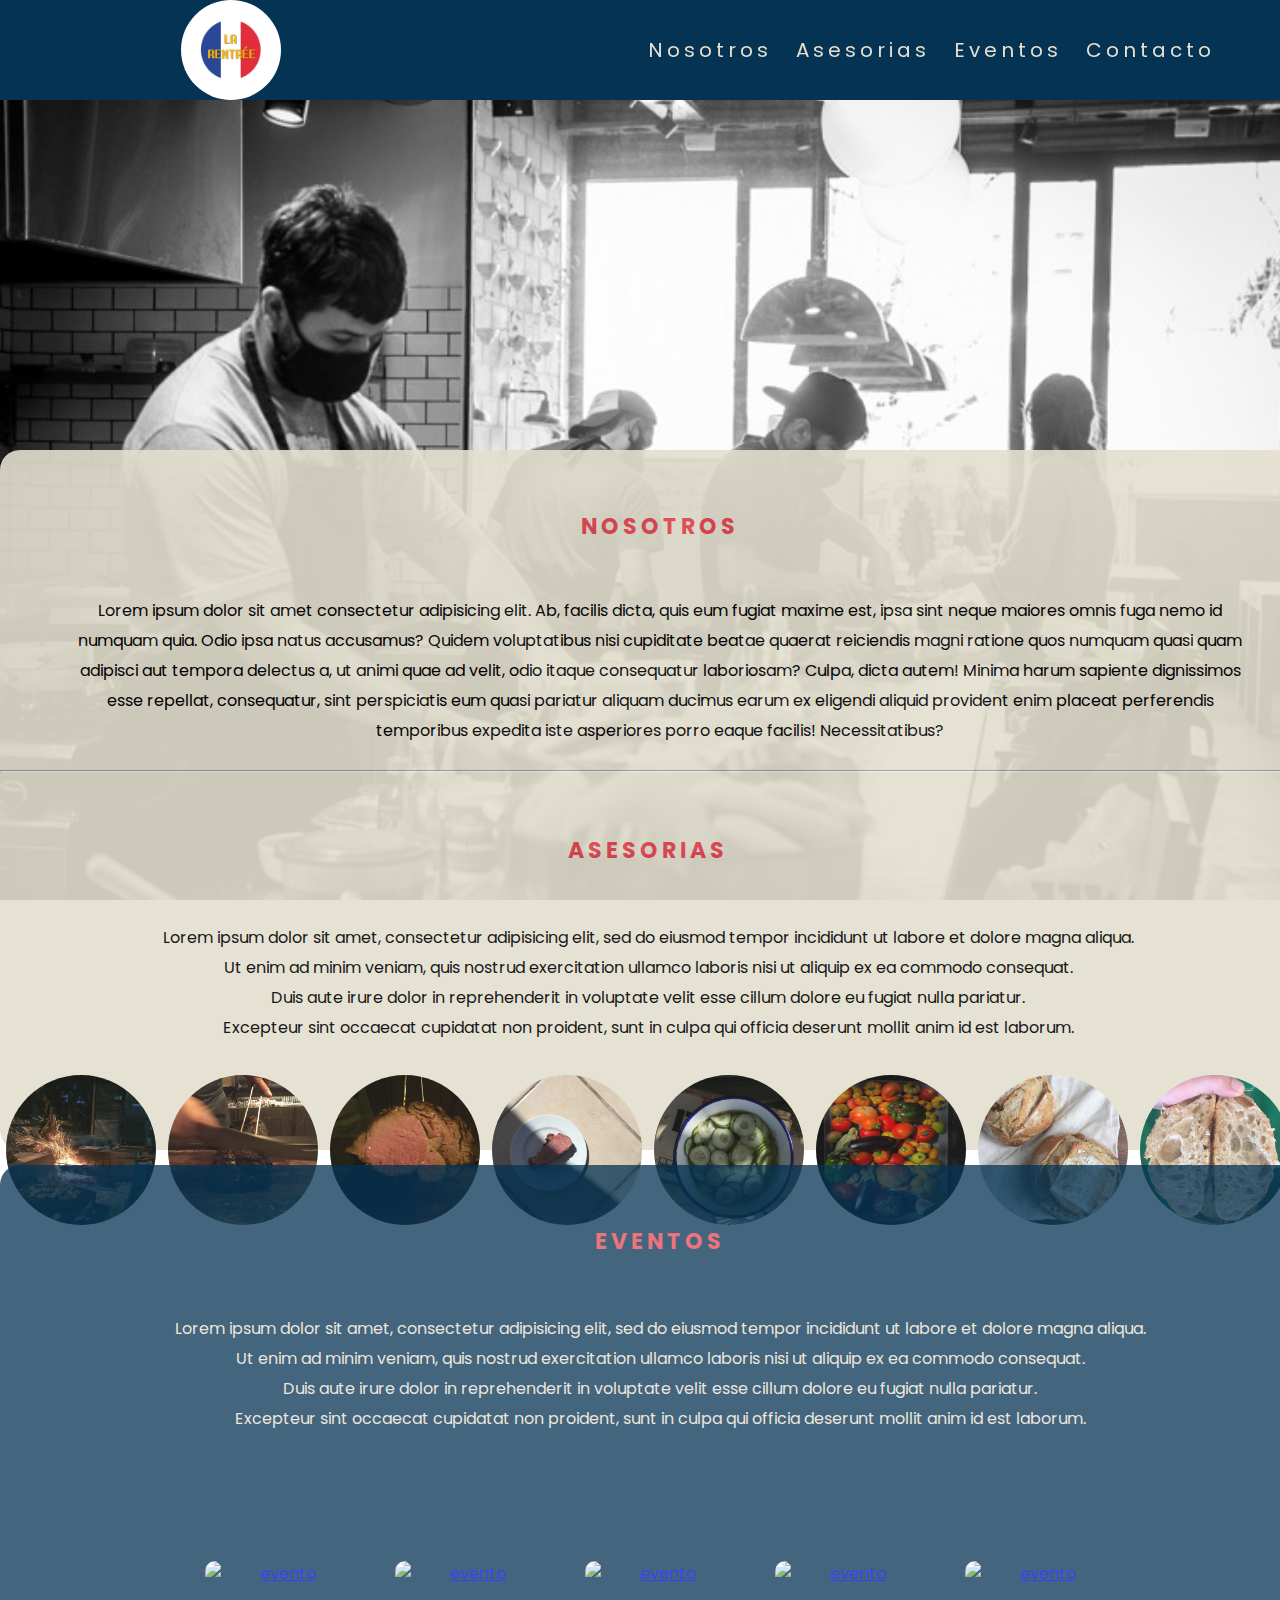
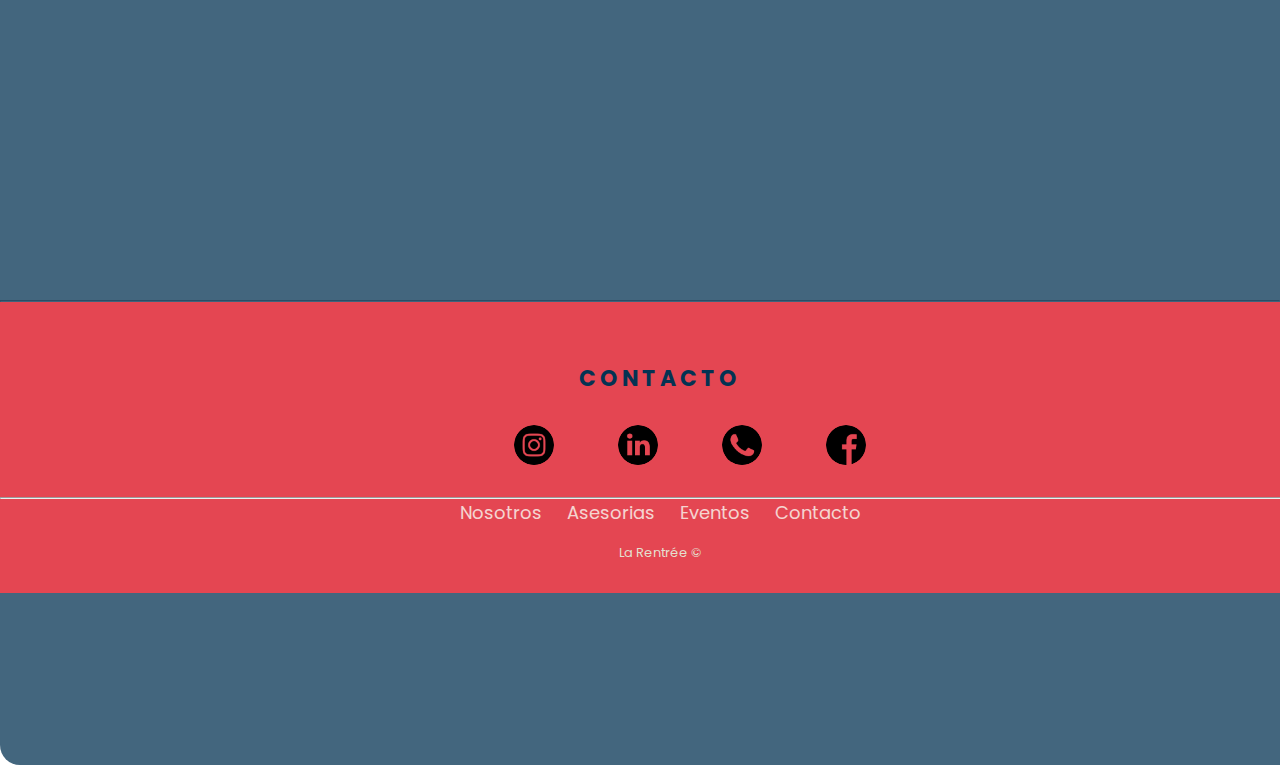
==== index.html @ 855443b5 "links" ====
<!DOCTYPE html>
<html lang="en" dir="ltr">

<head>
    <link rel="preconnect" href="https://fonts.gstatic.com">
    <link href="https://fonts.googleapis.com/css2?family=Fredoka+One&display=swap" rel="stylesheet">
    <link href="https://fonts.googleapis.com/css2?family=Poppins:wght@300&display=swap" rel="stylesheet">
    <meta charset="utf-8">
    <meta http-equiv="X-UA-Compatible" content="IE=edge">
    <!--SEO-->
    <meta name="keywords" content="Gastronomia, cocineros, La rentrée">
    <meta name="description" content="Grupo de cocineros nómades. Nos conocimos en Paris trabajando, volvimos a Argentina y hacemos eventos efīmeros en diferentes partes de la ciudad">
    <link rel="stylesheet" href="style.css" type="text/css">
    <title>LA RENTRÉE INICIO</title>
</head>

<body>
    <div class="boxArea">
        <header>
            <div class="menuNav">
                <div class="logo">
                    <a href="./index.html"><img src="./img/logolr.jpg" alt="logo"></a>

                </div>
                <nav>
                    <a href="./Nosotros.html">Nosotros</a>
                    <a href="./asesorias.html">Asesorias</a>
                    <a href="./Eventos.html">Eventos</a>
                    <a href="./contacto.html">Contacto</a>
                </nav>
            </div>
        </header>
        <main>
            <div class="bannerArea">

            </div>
            <div class="contentArea">
                <div class="menuNav">
                    <h2><a href="file:///Users/Usuario/Documents/CODER/desafio/Nosotros.html ">Nosotros</a></h2>
                    <p>Lorem ipsum dolor sit amet consectetur adipisicing elit. Ab, facilis dicta, quis eum fugiat maxime est, ipsa sint neque maiores omnis fuga nemo id numquam quia. Odio ipsa natus accusamus? Quidem voluptatibus nisi cupiditate beatae
                        quaerat reiciendis magni ratione quos numquam quasi quam adipisci aut tempora delectus a, ut animi quae ad velit, odio itaque consequatur laboriosam? Culpa, dicta autem! Minima harum sapiente dignissimos esse repellat, consequatur,
                        sint perspiciatis eum quasi pariatur aliquam ducimus earum ex eligendi aliquid provident enim placeat perferendis temporibus expedita iste asperiores porro eaque facilis! Necessitatibus?</p>
                </div>
                <hr>
                <div class="asesoriasMenu">
                    <section class="asideContent">
                        <aside class="asideImage">
                            <div class="asideImg">
                                <div>
                                    <h2><a class="tituloAsesorias" href="file:///Users/Usuario/Documents/CODER/desafio/asesorias.html ">Asesorias</a></h2>
                                    <p class="asesoriasUno">Lorem ipsum dolor sit amet, consectetur adipisicing elit, sed do eiusmod tempor incididunt ut labore et dolore magna aliqua. <br> Ut enim ad minim veniam, quis nostrud exercitation ullamco laboris nisi ut aliquip ex
                                        ea commodo consequat.
                                        <br> Duis aute irure dolor in reprehenderit in voluptate velit esse cillum dolore eu fugiat nulla pariatur. <br> Excepteur sint occaecat cupidatat non proident, sunt in culpa qui officia deserunt mollit anim id
                                        est laborum.
                                    </p>
                                </div>
                                <div class="imagenReel">
                                    <img class="imgReel grid1" src="./imgeventos/asesoriados.jpg" alt="fuego">
                                    <img class="imgReel grid2" src="./imgeventos/asesoriacuartro.jpg" alt="corte cuchillo">
                                    <img class="imgReel grid3" src="./imgeventos/asesoriauno.jpg" alt="punto de la carne">
                                    <img class="imgReel grid4" src="./imgeventos/asesoriascinco.jpg" alt="pastron">
                                    <img class="imgReel grid5" src="./imgeventos/asesoriasseis.jpg" alt="pickles de pepino">
                                    <img class="imgReel grid6" src="./imgeventos/asesoriassiete.jpg" alt="tomates de estacion">
                                    <img class="imgReel grid7" src="./imgeventos/asesoriatres.jpg" alt="hogazas de pan">
                                    <img class="imgReel grid8" src="./imgeventos/asesoriasocho.jpg" alt="interior del pan">
                                </div>
                            </div>
                        </aside>
                    </section>
                </div>
            </div>
            <div class="eventosNuestros">
                <h2> <a href="file:///Users/Usuario/Documents/CODER/desafio/Eventos.html ">Eventos</a></h2>
                <p>Lorem ipsum dolor sit amet, consectetur adipisicing elit, sed do eiusmod tempor incididunt ut labore et dolore magna aliqua. <br> Ut enim ad minim veniam, quis nostrud exercitation ullamco laboris nisi ut aliquip ex ea commodo consequat.
                    <br> Duis aute irure dolor in reprehenderit in voluptate velit esse cillum dolore eu fugiat nulla pariatur. <br> Excepteur sint occaecat cupidatat non proident, sunt in culpa qui officia deserunt mollit anim id est laborum.
                </p>
                <div class="imgEventos">
                    <ul class="listEventos">
                        <li>
                            <a href="https://www.instagram.com/la.rentreeok/?hl=es-la"><img class="imagenEvento" src="../desafio/imgeventos/evento1.jpg" alt="evento"></a>
                        </li>
                        <li>
                            <a href="https://www.instagram.com/la.rentreeok/?hl=es-la"><img class="imagenEvento" src="../desafio/imgeventos/evento2.jpg" alt="evento"></a>
                        </li>
                        <li>
                            <a href="https://www.instagram.com/la.rentreeok/?hl=es-la"><img class="imagenEvento" src="../desafio/imgeventos/evento3.jpg" alt="evento"></a>
                        </li>
                        <li>
                            <a href="https://www.instagram.com/la.rentreeok/?hl=es-la"><img class="imagenEvento" src="../desafio/imgeventos/evento4.jpg" alt="evento"></a>
                        </li>
                        <li>
                            <a href="https://www.instagram.com/la.rentreeok/?hl=es-la"><img class="imagenEvento" src="../desafio/imgeventos/evento5.jpg" alt="evento"></a>
                        </li>
                    </ul>
                </div>
            </div>
    </div>
    </main>
    <hr>
    <div class="footer-basic">
        <footer>
            <h2 class="contactoFooter">Contacto</h2>
            <div class="social">
                <a href="https://www.instagram.com/la.rentreeok/?hl=es-la"></a>
                <i class="logoFooter"><img src="./img/instagram.png" alt="instagram"></i>
                <a href="https://www.linkedin.com"></a>
                <i class="logoFooter"><img src="./img/linkedin.png" alt="linkedin"></i>
                <a href="https://api.whatsapp.com/send?phone=330767545140&text=Hola!"></a>
                <i class="logoFooter"><img src="./img/whatsapp.png" alt="whatsapp"></i>
                <a href="https://www.facebook.com"></a>
                <i class="logoFooter"><img src="./img/facebook.png" alt="facebook"></i>
            </div>
            <hr>
            <div>
                <ul>
                    <li><a href="./Nosotros.html">Nosotros</a></li>
                    <li><a href="./asesorias.html">Asesorias</a></li>
                    <li><a href="./Eventos.html">Eventos</a></li>
                    <li><a href="./contacto.html">Contacto</a></li>
                </ul>
                <p class="copyright">La Rentrée ©</p>
            </div>
        </footer>

    </div>

</body>

</html>
---- style.css ----
* {
    margin: 0;
    padding: 0;
    font-family: 'poppins' !important;
}

body {
    text-align: center;
    width: 100%;
}


/* menu nav */

.menuNav {
    width: 1170px;
    margin: 0 auto;
}

header {
    height: 100px;
    background: #043353;
    width: 100%;
    z-index: 12;
    position: fixed;
    display: flex;
    flex-wrap: nowrap;
}

.logo {
    width: 30%;
    float: left;
    line-height: 100px;
}

.logo a {
    text-decoration: none;
    font-size: 30px;
    color: #e4dfcd;
    letter-spacing: 5px;
    margin-top: 30px;
    width: 100px;
    height: 39px;
    text-indent: -9999px;
}

.logo img {
    overflow: hidden;
    border-radius: 50%;
    height: 100px;
    width: 100px;
}

nav {
    float: right;
    line-height: 100px;
}

nav a {
    text-decoration: none;
    letter-spacing: 4px;
    font-size: 20px;
    margin: 0 10px;
    color: #e4dfcf;
}

nav a:hover {
    text-decoration: none;
    background: #e44652;
    padding: 10px;
    border-radius: 50px;
    transition: all 0.3s ease-out 0s;
    cursor: pointer;
}


/*banner*/

.bannerArea {
    width: 100%;
    height: 800px;
    position: fixed;
    top: 100px;
    background-image: url(./imgeventos/bannerbar.JPG);
    background-size: cover;
    background-position: center center;
}

.bannerArea h2 {
    padding-top: 8%;
    font-size: 70px;
    font-family: 'poppins';
    text-transform: uppercase;
    color: #262626;
}

.contentArea {
    width: 1320px;
    position: relative;
    top: 450px;
    background-color: #e4dfcf;
    height: 700px;
    opacity: 0.9;
    border-radius: 20px;
}

.contentArea1 {
    width: 1320px;
    position: relative;
    top: 450px;
    background-color: #e4dfcf;
    height: 850px;
    opacity: 0.9;
    border-radius: 20px;
}

.contentArea p {
    padding: 2% 0;
    font-family: 'poppins' sans-serif;
    line-height: 30px;
    display: flex;
    justify-content: flex-end;
    text-align: center;
}

.contentArea h2 {
    color: #e44652;
    text-align: center;
    font-family: 'poppins' sans-serif;
    font-size: 24px;
    letter-spacing: 4px;
    padding-top: 30px;
    font-size: 40px;
    margin: 0;
    display: flex;
    justify-content: center;
}


/*seccion eventos*/

.eventosNuestros {
    width: 1320px;
    position: relative;
    top: 465px;
    background-color: #043353;
    height: 1200px;
    color: #e4dfcf;
    opacity: .75;
    border-radius: 20px;
}

.eventosNuestros1 {
    width: 1320px;
    position: relative;
    display: flex;
    justify-content: center;
    top: 100px;
    background-color: #043353;
    height: 800px;
    color: #e44652;
    opacity: .75;
}

.eventosNuestros h2 {
    font-family: 'poppins' sans-serif;
    font-size: 24px;
    letter-spacing: 4px;
    padding-top: 30px;
    font-size: 40px;
    margin: 0;
}

.eventosNuestros p {
    padding: 2% 0;
    font-family: 'poppins' sans-serif;
    line-height: 30px;
}

h2 {
    font-family: 'popins' sans-serif;
    color: #e44652;
    font-size: 22px !important;
    text-align: center;
    text-decoration: none;
    text-transform: uppercase;
    display: flex;
    justify-content: center;
}

.asideImage {
    display: flex;
    justify-content: center;
    list-style: none;
    margin: 2px 0 2px 0px;
}

.videoEventos {
    object-fit: fill;
    height: 400px;
    margin-bottom: 100px;
}

figure.videoSet {
    background-color: black;
    display: flex;
    left: 350px;
    padding: 0;
    box-shadow: 0px 0px 10px 5px orangered;
    border-radius: 10px;
}

.video__set {
    display: flex;
    height: 400px;
}

.imgEventos {
    display: flex;
    justify-content: center;
    margin: 80px;
}

.listEventos {
    display: flex;
    flex-flow: row wrap;
    list-style: none;
    justify-content: space-evenly;
}

.imagenEvento {
    display: flex;
    object-fit: fill;
    padding: 20px;
    width: 150px;
    height: 200px;
    border-radius: 30px;
}

.listEventos:hover .imagenEvento {
    cursor: pointer;
    opacity: 1;
    text-decoration: none;
    background: orangered;
    padding: 10px;
    border-radius: 50px;
    transition: all 0.3s ease-out 0s;
    cursor: pointer;
}


/*seccion Asesorias*/

.section-table {
    display: grid;
    grid-template-columns: repeat(3, 1fr);
    grid-template-rows: minmax(10px, auto);
    gap: 5px;
}

.section-table div {
    background: #043353;
    padding: 1em;
    border-radius: 10px;
    opacity: 0.75;
}

.section-table div:hover {
    border: 1px solid red;
}

.section-table .top {
    background: linear-gradient(to bottom, #eb5757, #000000);
    font-family: 'poppins' sans-serif;
    font-weight: 500;
    font-size: 12pt;
    text-align: center;
    color: #e4dfcf;
}

.menu-tabla {
    text-align: center;
    color: #faf8f0;
    font-size: 10pt;
}

.contenido-tabla:hover {
    background: linear-gradient(to bottom, #eb5757, #000000);
}

.section-table .tipo {
    font-size: 15pt;
    color: #e4dfcf;
    text-align: center;
}

.section-table .lista-tabla {
    font-size: 10pt;
    color: #e4dfcf;
    text-align: center;
    list-style: none;
}

.section-table .lista-tabla:hover {
    background: linear-gradient(to bottom, #eb5757, #000000);
    border-radius: 10px;
}

.contenedor-tabla {
    width: 100%;
    height: fit-content;
    margin-left: 180px;
    padding: 10px;
}

.asesoriasMenu h2 {
    color: #e44652 !important;
    font-family: 'poppins' sans-serif;
    letter-spacing: 4px;
    padding-top: 30px;
    font-size: 40px;
    margin: 0;
    display: flex;
    justify-content: center;
}

.asesoriasSection {
    position: fixed;
}

.asesoriasUno {
    display: flex;
    justify-content: center !important;
    text-align: center;
}

p {
    text-align: center;
}

img {
    width: 150px;
    height: 150px;
    position: center;
}

section {
    text-align: center;
    width: 617px;
    height: 250px;
    margin: 0;
    background-repeat: no-repeat;
    background-size: cover;
    display: flex;
}

.imagenReel {
    display: flex;
    margin: 0px;
    flex-wrap: nowrap;
    justify-content: flex-start;
}

.imgReel {
    border-radius: 50%;
    overflow: hidden;
    margin: 6px;
}


/*footer*/

.footer-basic {
    padding: 30px 0;
    width: 1320px;
    background-color: #e44652;
    color: #faf8f0;
    position: relative;
    bottom: 0;
    margin-bottom: 0px;
}

.footer-basic ul {
    padding: 0;
    list-style: none;
    text-align: center;
    font-size: 18px;
    line-height: 1.6;
    margin-bottom: 0;
}

.footer-basic li {
    padding: 0 10px;
    display: inline-block;
}

.footer-basic ul a {
    color: inherit;
    text-decoration: none;
    opacity: 0.8;
}

.footer-basic a:hover {
    opacity: 1;
}

.footer-basic .social {
    text-align: center;
    padding-bottom: 25px;
}

.footer-basic .social>a {
    font-size: 24px;
    width: 40px;
    height: 40px;
    line-height: 40px;
    display: inline-block;
    text-align: center;
    margin: 0 8px;
    color: inherit;
    opacity: 0.75;
    overflow: hidden;
}

.footer-basic .footer-basic .social>a:hover {
    opacity: 0.9;
}

.footer-basic .copyright {
    margin-top: 15px;
    text-align: center;
    font-size: 13px;
    color: #e4dfcf;
    margin-bottom: 0;
}

.ns {
    text-align: center;
    margin: 1rem;
    padding: 0;
}


/*agregados*/

.menuBar {
    width: 100%;
    height: 160px;
    background-color: #faf8f0;
    display: inline-block;
}

.logoFooter img {
    width: 40px;
    height: 40px;
    overflow: hidden;
    border-radius: 50%;
}

.logoFooter:hover {
    text-decoration: none;
    padding: 10px;
    border-radius: 50%;
    transition: all 0.3s ease-out 0s;
    cursor: pointer;
}

.contactoFooter {
    color: #043353;
    margin: 20px 20px;
    padding: 10px;
    text-transform: uppercase;
    letter-spacing: 4px;
}

h2 a {
    margin: 20px 20px;
    padding: 10px;
    text-transform: uppercase;
    letter-spacing: 4px;
    text-decoration: none;
    color: #e44652;
}

.contentAreaNos {
    height: 100px;
    width: 100%;
}

img.cocineros {
    width: 520px;
    height: 400px;
    margin: 7px;
    border-radius: 10px;
    background: black;
}

figure {
    display: inline-block;
    position: relative;
    overflow: hidden;
}

figcaption {
    color: #043353;
    transition: all 0.3s ease 0s;
    font-weight: bold;
    background: rgba(250, 248, 240, 0.5);
    position: absolute;
    left: 0px;
    bottom: -400px;
    width: 100%;
    padding: 5%;
    border-radius: 20px;
}

figure:hover figcaption {
    bottom: 0px;
}


/**contacto**/

.contactoTitle {
    font-family: 'popins' sans-serif;
    color: #faf8f0;
    font-size: 22px;
    text-align: center;
    text-decoration: none;
    text-transform: uppercase;
    display: flex;
    justify-content: center;
    padding: 30px;
}

.inputName {
    margin: 5px;
    border: solid 1px orangered;
    box-shadow: 0px 0px 5px 0px orangered;
    color: #edf0f1;
    opacity: 0.75;
}

.desplegable {
    margin: 10px;
    box-shadow: 0px 0px 5px 0px orangered;
    width: 80px;
    border-radius: 5px;
}

h4 {
    font-family: 'popins' sans-serif;
    color: #faf8f0;
    font-size: 15px;
    text-align: center;
    text-decoration: none;
    text-transform: uppercase;
    display: flex;
    justify-content: center;
    padding: 10px;
}

legend {
    font-family: 'poppins' sans-serif;
    font-size: 16px;
    text-transform: uppercase;
    font-weight: bold;
    color: #e4dfcf;
}

.botonE {
    background: linear-gradient(to right, #e44652, #043353);
    font-family: 'poppins', sans-serif;
    font-weight: 500;
    font-size: 16px;
    color: #faf8f0;
    text-decoration: none;
    width: 80px;
    border-radius: 10px;
}

.radioBoton {
    font-family: 'poppins';
}

.label {
    padding-bottom: 5px;
    font-family: 'poppins' sans-serif;
    letter-spacing: 1px;
    text-transform: uppercase;
    color: #e4dfcf;
    margin-bottom: 20px;
}

.areaTexto {
    border-radius: 5px;
    opacity: 0.6;
    box-shadow: 0px 0px 10px 0px orangered;
    padding: 5px;
    margin: 20px;
}

.action {
    position: fixed;
    bottom: 50px;
    left: 50px;
    width: 50px;
    background: #fff;
    border-radius: 50%;
    box-shadow: 0px 10px 10px 0px rgba(0, 0, 0, 0.1);
}

.action span {
    position: relative;
    width: 100%;
    height: 100%;
    display: flex;
    justify-content: center;
    align-items: center;
    color: #e44652;
    font-size: 2em;
    transition: .3s ease-in-out;
    cursor: pointer;
}

.action.active span {
    transform: rotate(135deg);
}

.iconosFloat {
    width: 40px;
    height: 40px;
}

.action ul {
    position: absolute;
    bottom: 55px;
    background: #fff;
    min-width: 250px;
    padding: 20px;
    border-radius: 20px;
    opacity: 0;
    visibility: hidden;
    transition: 0.3s;
}

.action.active ul {
    bottom: 70px;
    opacity: 1;
    visibility: visible;
    transition: 0.3s;
}

.action.active ul li {
    list-style: none;
    display: flex;
    justify-content: flex-start;
    align-items: center;
    padding: 10px 0;
    transition: 0.3s;
}

.action ul li:hover {
    font-weight: bold;
    color: #043353;
}

.action ul li:not(:last-child) {
    border-bottom: 1px solid rgba(4, 51, 83, 0.1);
}

.action ul li img {
    margin-right: 10px;
    opacity: .8;
    transform: scale(0.8);
}

.action ul li:hover {
    opacity: 0.8;
}

.php {
    display: flex;
    justify-content: center;
}


/*medias querys*/

@media (max-width: 480px) {
    .imagenReel {
        display: flex;
        margin: 0px;
        flex-wrap: wrap;
        justify-content: flex-start;
    }
    .imgReel {
        border-radius: 50%;
        overflow: hidden;
        margin: 6px;
    }
    .grid1 {
        display: none;
    }
    .eventosNuestros1 {
        width: 480px;
        position: relative;
        display: flex;
        justify-content: center;
        top: 150px;
        background-color: #043353;
        height: 100vh;
        color: #e44652;
        opacity: .75;
    }
    .eventosNuestros h2 {
        font-family: 'poppins' sans-serif;
        font-size: 30px;
        letter-spacing: 4px;
        padding-top: 30px;
        font-size: 40px;
        margin: 0;
    }
    .eventosNuestros p {
        padding: 2% 0;
        font-family: 'poppins' sans-serif;
        line-height: 30px;
    }
    img.cocineros {
        width: 200px;
        height: 100px;
        margin: 7px;
        border-radius: 10px;
        background: black;
    }
    figure {
        display: inline-block;
        position: relative;
        overflow: hidden;
    }
    figcaption {
        color: #043353;
        transition: all 0.3s ease 0s;
        font-weight: bold;
        background: rgba(250, 248, 240, 0.5);
        position: absolute;
        left: 0px;
        bottom: -400px;
        width: 100%;
        padding: 5%;
        border-radius: 20px;
    }
    figure:hover figcaption {
        bottom: 0px;
    }
}

@media (max-width: 768px) {}

@media (max-width: 1024px) {}
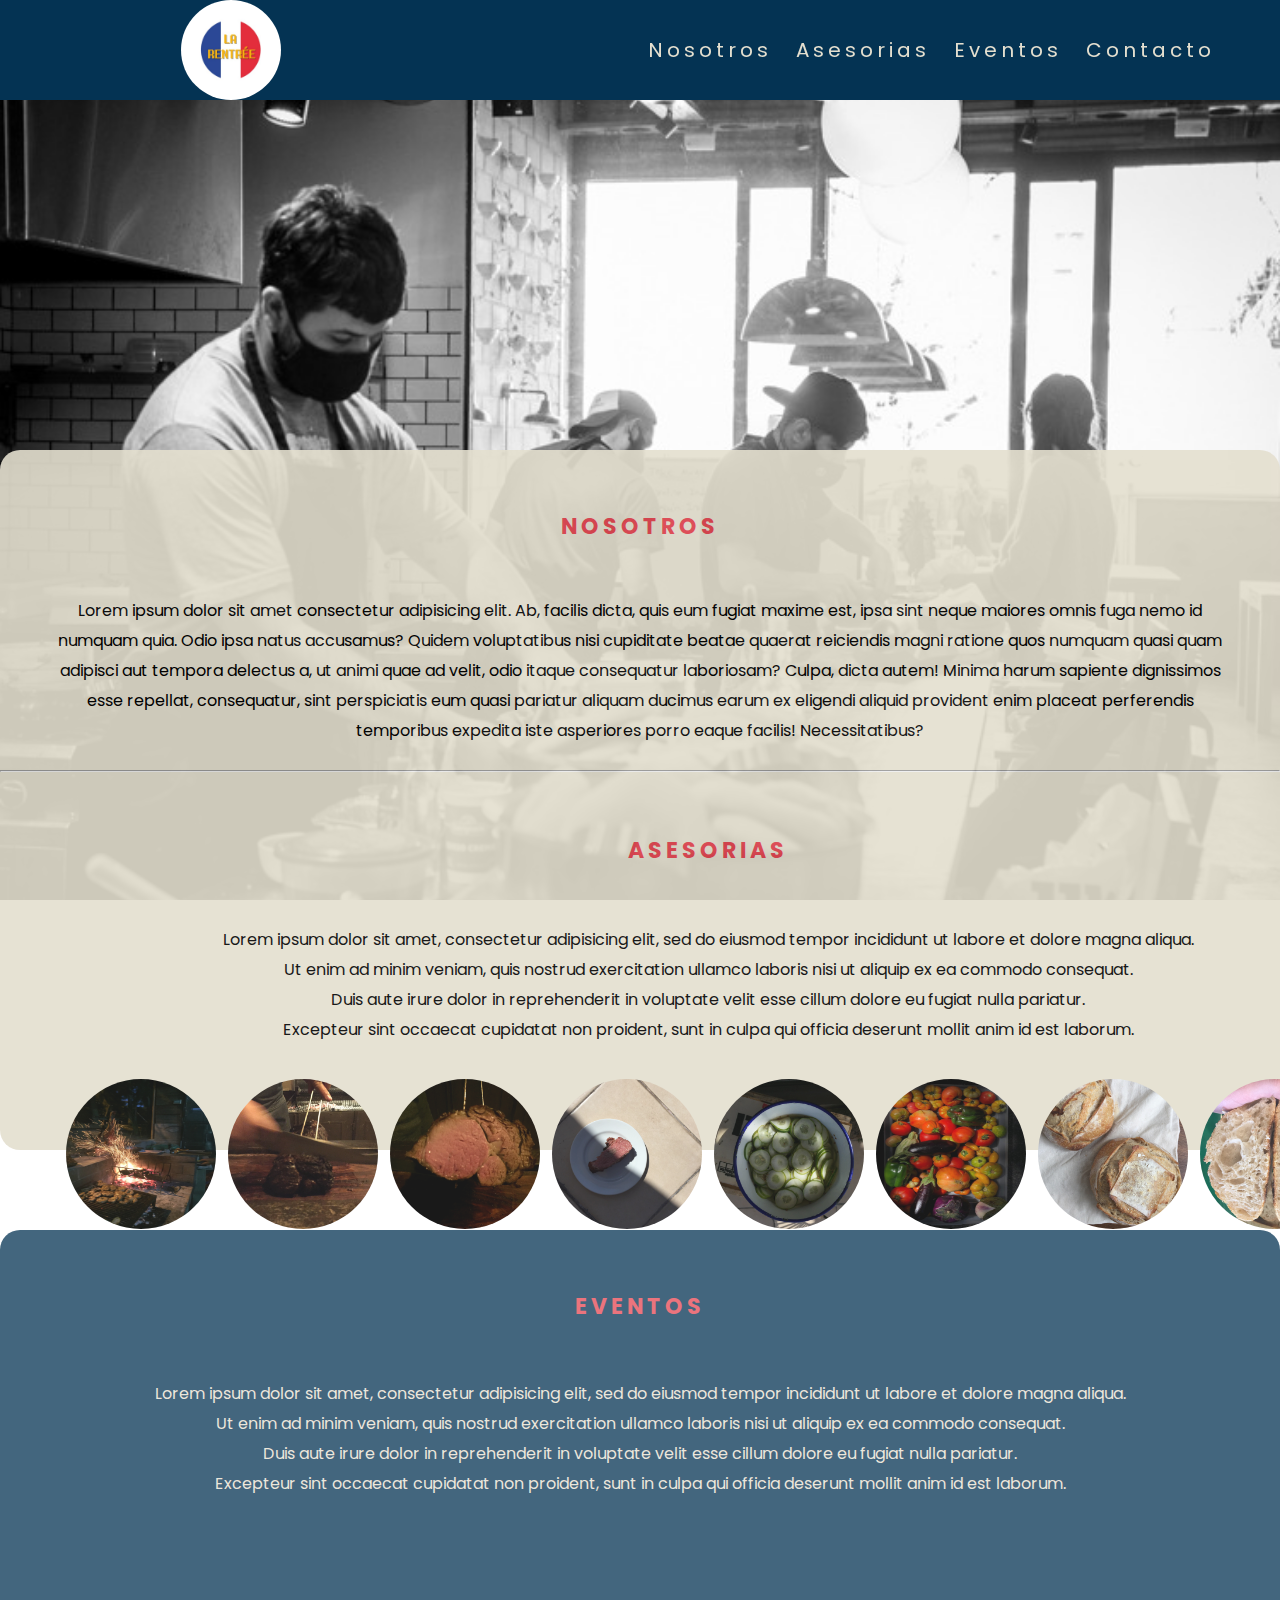
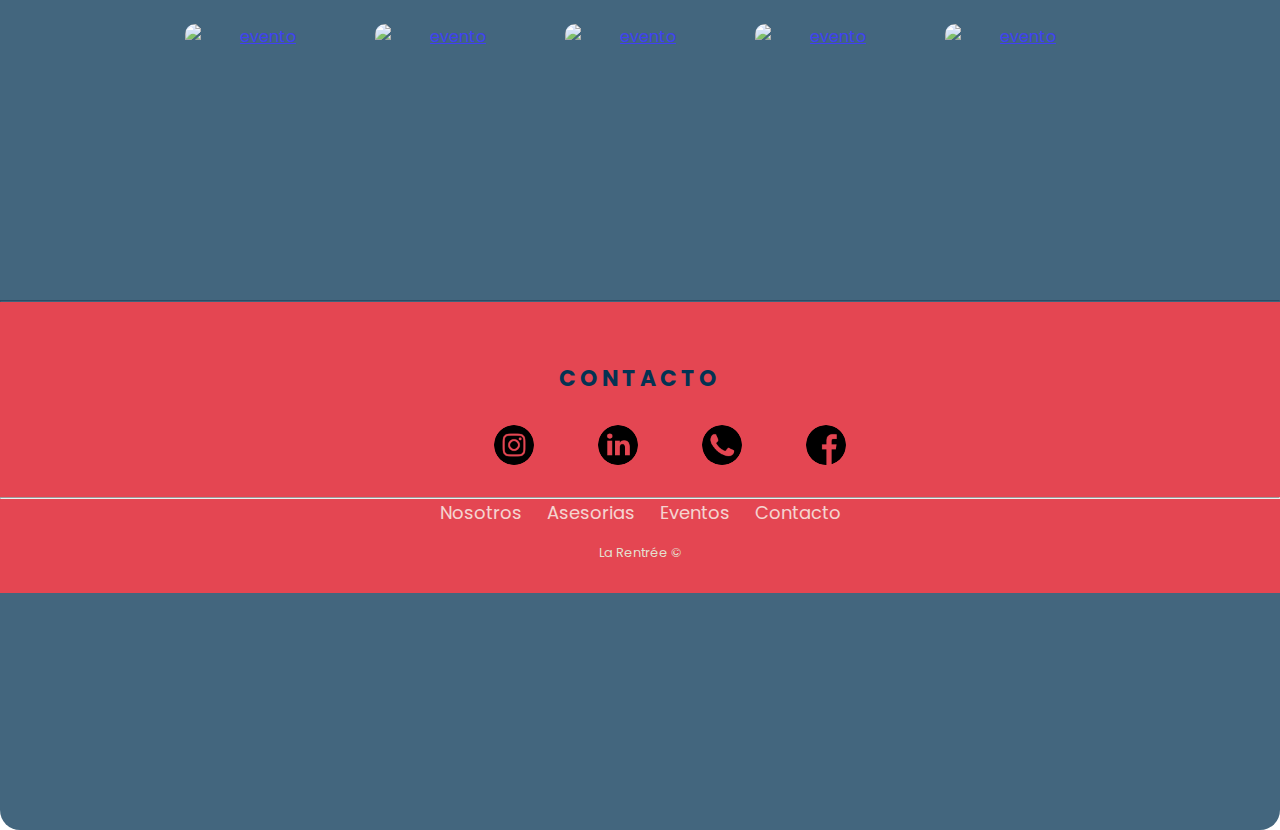
==== commit 9ea98bfd: "reescribir" ====
--- a/index.html
+++ b/index.html
@@ -2,11 +2,10 @@
 <html lang="en" dir="ltr">
 
 <head>
-    <link rel="preconnect" href="https://fonts.gstatic.com">
-    <link href="https://fonts.googleapis.com/css2?family=Fredoka+One&display=swap" rel="stylesheet">
     <link href="https://fonts.googleapis.com/css2?family=Poppins:wght@300&display=swap" rel="stylesheet">
     <meta charset="utf-8">
     <meta http-equiv="X-UA-Compatible" content="IE=edge">
+    <meta name="viewport" content="width=device-width, initial-scale=1.0">
     <!--SEO-->
     <meta name="keywords" content="Gastronomia, cocineros, La rentrée">
     <meta name="description" content="Grupo de cocineros nómades. Nos conocimos en Paris trabajando, volvimos a Argentina y hacemos eventos efīmeros en diferentes partes de la ciudad">
--- a/style.css
+++ b/style.css
@@ -95,7 +95,7 @@
 }
 
 .contentArea {
-    width: 1320px;
+    width: 100%;
     position: relative;
     top: 450px;
     background-color: #e4dfcf;
@@ -105,11 +105,11 @@
 }
 
 .contentArea1 {
-    width: 1320px;
+    width: 100%;
     position: relative;
     top: 450px;
     background-color: #e4dfcf;
-    height: 850px;
+    height: 1000px;
     opacity: 0.9;
     border-radius: 20px;
 }
@@ -140,9 +140,9 @@
 /*seccion eventos*/
 
 .eventosNuestros {
-    width: 1320px;
+    width: 100%;
     position: relative;
-    top: 465px;
+    top: 530px;
     background-color: #043353;
     height: 1200px;
     color: #e4dfcf;
@@ -151,7 +151,7 @@
 }
 
 .eventosNuestros1 {
-    width: 1320px;
+    width: 100%;
     position: relative;
     display: flex;
     justify-content: center;
@@ -198,13 +198,13 @@
 .videoEventos {
     object-fit: fill;
     height: 400px;
-    margin-bottom: 100px;
+    margin: 100px;
 }
 
 figure.videoSet {
     background-color: black;
     display: flex;
-    left: 350px;
+    left: 450px;
     padding: 0;
     box-shadow: 0px 0px 10px 5px orangered;
     border-radius: 10px;
@@ -307,10 +307,12 @@
 }
 
 .contenedor-tabla {
+    position: relative;
+    top: -10px;
     width: 100%;
     height: fit-content;
     margin-left: 180px;
-    padding: 10px;
+    padding: 0px;
 }
 
 .asesoriasMenu h2 {
@@ -356,7 +358,7 @@
 
 .imagenReel {
     display: flex;
-    margin: 0px;
+    margin: 0px 60px;
     flex-wrap: nowrap;
     justify-content: flex-start;
 }
@@ -372,7 +374,7 @@
 
 .footer-basic {
     padding: 30px 0;
-    width: 1320px;
+    width: 100%;
     background-color: #e44652;
     color: #faf8f0;
     position: relative;
@@ -455,6 +457,7 @@
     height: 40px;
     overflow: hidden;
     border-radius: 50%;
+    list-style: none;
 }
 
 .logoFooter:hover {
@@ -608,6 +611,7 @@
     background: #fff;
     border-radius: 50%;
     box-shadow: 0px 10px 10px 0px rgba(0, 0, 0, 0.1);
+    z-index: 999999;
 }
 
 .action span {
@@ -702,57 +706,6 @@
     .grid1 {
         display: none;
     }
-    .eventosNuestros1 {
-        width: 480px;
-        position: relative;
-        display: flex;
-        justify-content: center;
-        top: 150px;
-        background-color: #043353;
-        height: 100vh;
-        color: #e44652;
-        opacity: .75;
-    }
-    .eventosNuestros h2 {
-        font-family: 'poppins' sans-serif;
-        font-size: 30px;
-        letter-spacing: 4px;
-        padding-top: 30px;
-        font-size: 40px;
-        margin: 0;
-    }
-    .eventosNuestros p {
-        padding: 2% 0;
-        font-family: 'poppins' sans-serif;
-        line-height: 30px;
-    }
-    img.cocineros {
-        width: 200px;
-        height: 100px;
-        margin: 7px;
-        border-radius: 10px;
-        background: black;
-    }
-    figure {
-        display: inline-block;
-        position: relative;
-        overflow: hidden;
-    }
-    figcaption {
-        color: #043353;
-        transition: all 0.3s ease 0s;
-        font-weight: bold;
-        background: rgba(250, 248, 240, 0.5);
-        position: absolute;
-        left: 0px;
-        bottom: -400px;
-        width: 100%;
-        padding: 5%;
-        border-radius: 20px;
-    }
-    figure:hover figcaption {
-        bottom: 0px;
-    }
 }
 
 @media (max-width: 768px) {}
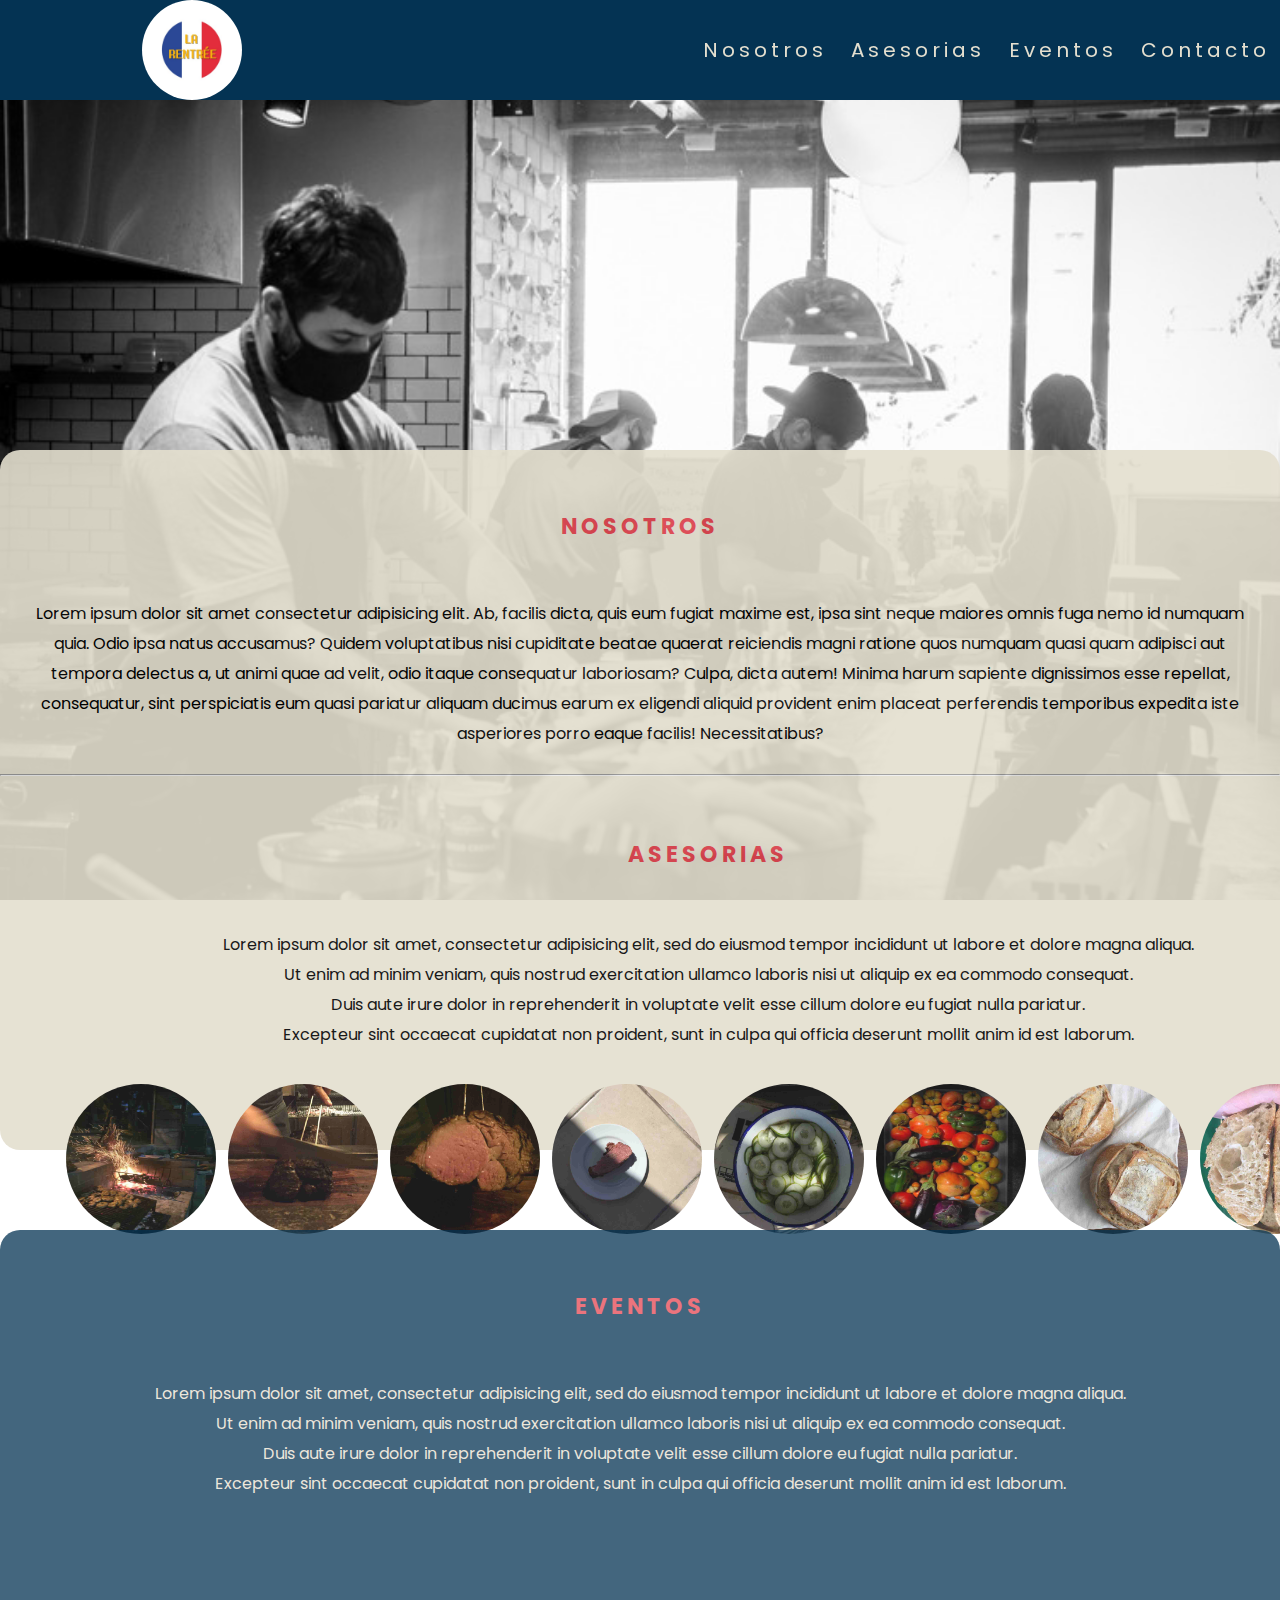
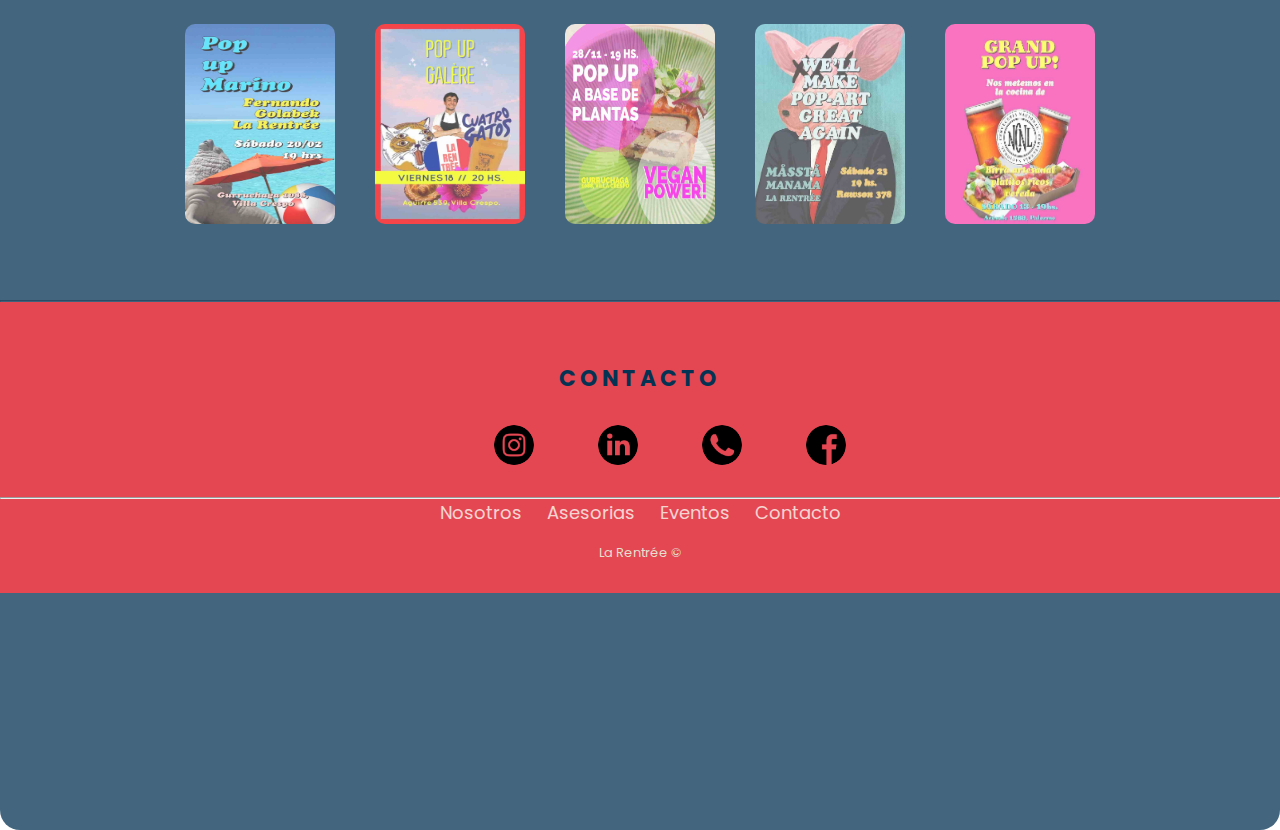
==== commit 352a04c9: "mas" ====
--- a/index.html
+++ b/index.html
@@ -54,14 +54,14 @@
                                     </p>
                                 </div>
                                 <div class="imagenReel">
-                                    <img class="imgReel grid1" src="./imgeventos/asesoriados.jpg" alt="fuego">
-                                    <img class="imgReel grid2" src="./imgeventos/asesoriacuartro.jpg" alt="corte cuchillo">
-                                    <img class="imgReel grid3" src="./imgeventos/asesoriauno.jpg" alt="punto de la carne">
-                                    <img class="imgReel grid4" src="./imgeventos/asesoriascinco.jpg" alt="pastron">
-                                    <img class="imgReel grid5" src="./imgeventos/asesoriasseis.jpg" alt="pickles de pepino">
-                                    <img class="imgReel grid6" src="./imgeventos/asesoriassiete.jpg" alt="tomates de estacion">
-                                    <img class="imgReel grid7" src="./imgeventos/asesoriatres.jpg" alt="hogazas de pan">
-                                    <img class="imgReel grid8" src="./imgeventos/asesoriasocho.jpg" alt="interior del pan">
+                                    <img class="imgReel grid1" src="./imgeventos/asesoriasdos1.jpg" alt="fuego">
+                                    <img class="imgReel grid2" src="./imgeventos/asesoriascuatro1.jpg" alt="corte cuchillo">
+                                    <img class="imgReel grid3" src="./imgeventos/asesoriasuno1.jpg" alt="punto de la carne">
+                                    <img class="imgReel grid4" src="./imgeventos/asesoriascinco1.jpg" alt="pastron">
+                                    <img class="imgReel grid5" src="./imgeventos/asesoriasseis1.jpg" alt="pickles de pepino">
+                                    <img class="imgReel grid6" src="./imgeventos/asesoriassiete1.jpg" alt="tomates de estacion">
+                                    <img class="imgReel grid7" src="./imgeventos/asesoriastres1.jpg" alt="hogazas de pan">
+                                    <img class="imgReel grid8" src="./imgeventos/asesoriasocho1.jpg" alt="interior del pan">
                                 </div>
                             </div>
                         </aside>
@@ -76,19 +76,19 @@
                 <div class="imgEventos">
                     <ul class="listEventos">
                         <li>
-                            <a href="https://www.instagram.com/la.rentreeok/?hl=es-la"><img class="imagenEvento" src="../desafio/imgeventos/evento1.jpg" alt="evento"></a>
+                            <a href="https://www.instagram.com/la.rentreeok/?hl=es-la"><img class="imagenEvento" src="./imgeventos/evento11.jpg" alt="evento"></a>
                         </li>
                         <li>
-                            <a href="https://www.instagram.com/la.rentreeok/?hl=es-la"><img class="imagenEvento" src="../desafio/imgeventos/evento2.jpg" alt="evento"></a>
+                            <a href="https://www.instagram.com/la.rentreeok/?hl=es-la"><img class="imagenEvento" src="./imgeventos/evento21.jpg" alt="evento"></a>
                         </li>
                         <li>
-                            <a href="https://www.instagram.com/la.rentreeok/?hl=es-la"><img class="imagenEvento" src="../desafio/imgeventos/evento3.jpg" alt="evento"></a>
+                            <a href="https://www.instagram.com/la.rentreeok/?hl=es-la"><img class="imagenEvento" src="./imgeventos/evento31.jpg" alt="evento"></a>
                         </li>
                         <li>
-                            <a href="https://www.instagram.com/la.rentreeok/?hl=es-la"><img class="imagenEvento" src="../desafio/imgeventos/evento4.jpg" alt="evento"></a>
+                            <a href="https://www.instagram.com/la.rentreeok/?hl=es-la"><img class="imagenEvento" src="./imgeventos/evento41.jpg" alt="evento"></a>
                         </li>
                         <li>
-                            <a href="https://www.instagram.com/la.rentreeok/?hl=es-la"><img class="imagenEvento" src="../desafio/imgeventos/evento5.jpg" alt="evento"></a>
+                            <a href="https://www.instagram.com/la.rentreeok/?hl=es-la"><img class="imagenEvento" src="./imgeventos/evento51.jpg" alt="evento"></a>
                         </li>
                     </ul>
                 </div>
--- a/style.css
+++ b/style.css
@@ -1,713 +1,718 @@
-* {
-    margin: 0;
-    padding: 0;
-    font-family: 'poppins' !important;
-}
-
-body {
-    text-align: center;
-    width: 100%;
-}
-
-
-/* menu nav */
-
-.menuNav {
-    width: 1170px;
-    margin: 0 auto;
-}
-
-header {
-    height: 100px;
-    background: #043353;
-    width: 100%;
-    z-index: 12;
-    position: fixed;
-    display: flex;
-    flex-wrap: nowrap;
-}
-
-.logo {
-    width: 30%;
-    float: left;
-    line-height: 100px;
-}
-
-.logo a {
-    text-decoration: none;
-    font-size: 30px;
-    color: #e4dfcd;
-    letter-spacing: 5px;
-    margin-top: 30px;
-    width: 100px;
-    height: 39px;
-    text-indent: -9999px;
-}
-
-.logo img {
-    overflow: hidden;
-    border-radius: 50%;
-    height: 100px;
-    width: 100px;
-}
-
-nav {
-    float: right;
-    line-height: 100px;
-}
-
-nav a {
-    text-decoration: none;
-    letter-spacing: 4px;
-    font-size: 20px;
-    margin: 0 10px;
-    color: #e4dfcf;
-}
-
-nav a:hover {
-    text-decoration: none;
-    background: #e44652;
-    padding: 10px;
-    border-radius: 50px;
-    transition: all 0.3s ease-out 0s;
-    cursor: pointer;
-}
-
-
-/*banner*/
-
-.bannerArea {
-    width: 100%;
-    height: 800px;
-    position: fixed;
-    top: 100px;
-    background-image: url(./imgeventos/bannerbar.JPG);
-    background-size: cover;
-    background-position: center center;
-}
-
-.bannerArea h2 {
-    padding-top: 8%;
-    font-size: 70px;
-    font-family: 'poppins';
-    text-transform: uppercase;
-    color: #262626;
-}
-
-.contentArea {
-    width: 100%;
-    position: relative;
-    top: 450px;
-    background-color: #e4dfcf;
-    height: 700px;
-    opacity: 0.9;
-    border-radius: 20px;
-}
-
-.contentArea1 {
-    width: 100%;
-    position: relative;
-    top: 450px;
-    background-color: #e4dfcf;
-    height: 1000px;
-    opacity: 0.9;
-    border-radius: 20px;
-}
-
-.contentArea p {
-    padding: 2% 0;
-    font-family: 'poppins' sans-serif;
-    line-height: 30px;
-    display: flex;
-    justify-content: flex-end;
-    text-align: center;
-}
-
-.contentArea h2 {
-    color: #e44652;
-    text-align: center;
-    font-family: 'poppins' sans-serif;
-    font-size: 24px;
-    letter-spacing: 4px;
-    padding-top: 30px;
-    font-size: 40px;
-    margin: 0;
-    display: flex;
-    justify-content: center;
-}
-
-
-/*seccion eventos*/
-
-.eventosNuestros {
-    width: 100%;
-    position: relative;
-    top: 530px;
-    background-color: #043353;
-    height: 1200px;
-    color: #e4dfcf;
-    opacity: .75;
-    border-radius: 20px;
-}
-
-.eventosNuestros1 {
-    width: 100%;
-    position: relative;
-    display: flex;
-    justify-content: center;
-    top: 100px;
-    background-color: #043353;
-    height: 800px;
-    color: #e44652;
-    opacity: .75;
-}
-
-.eventosNuestros h2 {
-    font-family: 'poppins' sans-serif;
-    font-size: 24px;
-    letter-spacing: 4px;
-    padding-top: 30px;
-    font-size: 40px;
-    margin: 0;
-}
-
-.eventosNuestros p {
-    padding: 2% 0;
-    font-family: 'poppins' sans-serif;
-    line-height: 30px;
-}
-
-h2 {
-    font-family: 'popins' sans-serif;
-    color: #e44652;
-    font-size: 22px !important;
-    text-align: center;
-    text-decoration: none;
-    text-transform: uppercase;
-    display: flex;
-    justify-content: center;
-}
-
-.asideImage {
-    display: flex;
-    justify-content: center;
-    list-style: none;
-    margin: 2px 0 2px 0px;
-}
-
-.videoEventos {
-    object-fit: fill;
-    height: 400px;
-    margin: 100px;
-}
-
-figure.videoSet {
-    background-color: black;
-    display: flex;
-    left: 450px;
-    padding: 0;
-    box-shadow: 0px 0px 10px 5px orangered;
-    border-radius: 10px;
-}
-
-.video__set {
-    display: flex;
-    height: 400px;
-}
-
-.imgEventos {
-    display: flex;
-    justify-content: center;
-    margin: 80px;
-}
-
-.listEventos {
-    display: flex;
-    flex-flow: row wrap;
-    list-style: none;
-    justify-content: space-evenly;
-}
-
-.imagenEvento {
-    display: flex;
-    object-fit: fill;
-    padding: 20px;
-    width: 150px;
-    height: 200px;
-    border-radius: 30px;
-}
-
-.listEventos:hover .imagenEvento {
-    cursor: pointer;
-    opacity: 1;
-    text-decoration: none;
-    background: orangered;
-    padding: 10px;
-    border-radius: 50px;
-    transition: all 0.3s ease-out 0s;
-    cursor: pointer;
-}
-
-
-/*seccion Asesorias*/
-
-.section-table {
-    display: grid;
-    grid-template-columns: repeat(3, 1fr);
-    grid-template-rows: minmax(10px, auto);
-    gap: 5px;
-}
-
-.section-table div {
-    background: #043353;
-    padding: 1em;
-    border-radius: 10px;
-    opacity: 0.75;
-}
-
-.section-table div:hover {
-    border: 1px solid red;
-}
-
-.section-table .top {
-    background: linear-gradient(to bottom, #eb5757, #000000);
-    font-family: 'poppins' sans-serif;
-    font-weight: 500;
-    font-size: 12pt;
-    text-align: center;
-    color: #e4dfcf;
-}
-
-.menu-tabla {
-    text-align: center;
-    color: #faf8f0;
-    font-size: 10pt;
-}
-
-.contenido-tabla:hover {
-    background: linear-gradient(to bottom, #eb5757, #000000);
-}
-
-.section-table .tipo {
-    font-size: 15pt;
-    color: #e4dfcf;
-    text-align: center;
-}
-
-.section-table .lista-tabla {
-    font-size: 10pt;
-    color: #e4dfcf;
-    text-align: center;
-    list-style: none;
-}
-
-.section-table .lista-tabla:hover {
-    background: linear-gradient(to bottom, #eb5757, #000000);
-    border-radius: 10px;
-}
-
-.contenedor-tabla {
-    position: relative;
-    top: -10px;
-    width: 100%;
-    height: fit-content;
-    margin-left: 180px;
-    padding: 0px;
-}
-
-.asesoriasMenu h2 {
-    color: #e44652 !important;
-    font-family: 'poppins' sans-serif;
-    letter-spacing: 4px;
-    padding-top: 30px;
-    font-size: 40px;
-    margin: 0;
-    display: flex;
-    justify-content: center;
-}
-
-.asesoriasSection {
-    position: fixed;
-}
-
-.asesoriasUno {
-    display: flex;
-    justify-content: center !important;
-    text-align: center;
-}
-
-p {
-    text-align: center;
-}
-
-img {
-    width: 150px;
-    height: 150px;
-    position: center;
-}
-
-section {
-    text-align: center;
-    width: 617px;
-    height: 250px;
-    margin: 0;
-    background-repeat: no-repeat;
-    background-size: cover;
-    display: flex;
-}
-
-.imagenReel {
-    display: flex;
-    margin: 0px 60px;
-    flex-wrap: nowrap;
-    justify-content: flex-start;
-}
-
-.imgReel {
-    border-radius: 50%;
-    overflow: hidden;
-    margin: 6px;
-}
-
-
-/*footer*/
-
-.footer-basic {
-    padding: 30px 0;
-    width: 100%;
-    background-color: #e44652;
-    color: #faf8f0;
-    position: relative;
-    bottom: 0;
-    margin-bottom: 0px;
-}
-
-.footer-basic ul {
-    padding: 0;
-    list-style: none;
-    text-align: center;
-    font-size: 18px;
-    line-height: 1.6;
-    margin-bottom: 0;
-}
-
-.footer-basic li {
-    padding: 0 10px;
-    display: inline-block;
-}
-
-.footer-basic ul a {
-    color: inherit;
-    text-decoration: none;
-    opacity: 0.8;
-}
-
-.footer-basic a:hover {
-    opacity: 1;
-}
-
-.footer-basic .social {
-    text-align: center;
-    padding-bottom: 25px;
-}
-
-.footer-basic .social>a {
-    font-size: 24px;
-    width: 40px;
-    height: 40px;
-    line-height: 40px;
-    display: inline-block;
-    text-align: center;
-    margin: 0 8px;
-    color: inherit;
-    opacity: 0.75;
-    overflow: hidden;
-}
-
-.footer-basic .footer-basic .social>a:hover {
-    opacity: 0.9;
-}
-
-.footer-basic .copyright {
-    margin-top: 15px;
-    text-align: center;
-    font-size: 13px;
-    color: #e4dfcf;
-    margin-bottom: 0;
-}
-
-.ns {
-    text-align: center;
-    margin: 1rem;
-    padding: 0;
-}
-
-
-/*agregados*/
-
-.menuBar {
-    width: 100%;
-    height: 160px;
-    background-color: #faf8f0;
-    display: inline-block;
-}
-
-.logoFooter img {
-    width: 40px;
-    height: 40px;
-    overflow: hidden;
-    border-radius: 50%;
-    list-style: none;
-}
-
-.logoFooter:hover {
-    text-decoration: none;
-    padding: 10px;
-    border-radius: 50%;
-    transition: all 0.3s ease-out 0s;
-    cursor: pointer;
-}
-
-.contactoFooter {
-    color: #043353;
-    margin: 20px 20px;
-    padding: 10px;
-    text-transform: uppercase;
-    letter-spacing: 4px;
-}
-
-h2 a {
-    margin: 20px 20px;
-    padding: 10px;
-    text-transform: uppercase;
-    letter-spacing: 4px;
-    text-decoration: none;
-    color: #e44652;
-}
-
-.contentAreaNos {
-    height: 100px;
-    width: 100%;
-}
-
-img.cocineros {
-    width: 520px;
-    height: 400px;
-    margin: 7px;
-    border-radius: 10px;
-    background: black;
-}
-
-figure {
-    display: inline-block;
-    position: relative;
-    overflow: hidden;
-}
-
-figcaption {
-    color: #043353;
-    transition: all 0.3s ease 0s;
-    font-weight: bold;
-    background: rgba(250, 248, 240, 0.5);
-    position: absolute;
-    left: 0px;
-    bottom: -400px;
-    width: 100%;
-    padding: 5%;
-    border-radius: 20px;
-}
-
-figure:hover figcaption {
-    bottom: 0px;
-}
-
-
-/**contacto**/
-
-.contactoTitle {
-    font-family: 'popins' sans-serif;
-    color: #faf8f0;
-    font-size: 22px;
-    text-align: center;
-    text-decoration: none;
-    text-transform: uppercase;
-    display: flex;
-    justify-content: center;
-    padding: 30px;
-}
-
-.inputName {
-    margin: 5px;
-    border: solid 1px orangered;
-    box-shadow: 0px 0px 5px 0px orangered;
-    color: #edf0f1;
-    opacity: 0.75;
-}
-
-.desplegable {
-    margin: 10px;
-    box-shadow: 0px 0px 5px 0px orangered;
-    width: 80px;
-    border-radius: 5px;
-}
-
-h4 {
-    font-family: 'popins' sans-serif;
-    color: #faf8f0;
-    font-size: 15px;
-    text-align: center;
-    text-decoration: none;
-    text-transform: uppercase;
-    display: flex;
-    justify-content: center;
-    padding: 10px;
-}
-
-legend {
-    font-family: 'poppins' sans-serif;
-    font-size: 16px;
-    text-transform: uppercase;
-    font-weight: bold;
-    color: #e4dfcf;
-}
-
-.botonE {
-    background: linear-gradient(to right, #e44652, #043353);
-    font-family: 'poppins', sans-serif;
-    font-weight: 500;
-    font-size: 16px;
-    color: #faf8f0;
-    text-decoration: none;
-    width: 80px;
-    border-radius: 10px;
-}
-
-.radioBoton {
-    font-family: 'poppins';
-}
-
-.label {
-    padding-bottom: 5px;
-    font-family: 'poppins' sans-serif;
-    letter-spacing: 1px;
-    text-transform: uppercase;
-    color: #e4dfcf;
-    margin-bottom: 20px;
-}
-
-.areaTexto {
-    border-radius: 5px;
-    opacity: 0.6;
-    box-shadow: 0px 0px 10px 0px orangered;
-    padding: 5px;
-    margin: 20px;
-}
-
-.action {
-    position: fixed;
-    bottom: 50px;
-    left: 50px;
-    width: 50px;
-    background: #fff;
-    border-radius: 50%;
-    box-shadow: 0px 10px 10px 0px rgba(0, 0, 0, 0.1);
-    z-index: 999999;
-}
-
-.action span {
-    position: relative;
-    width: 100%;
-    height: 100%;
-    display: flex;
-    justify-content: center;
-    align-items: center;
-    color: #e44652;
-    font-size: 2em;
-    transition: .3s ease-in-out;
-    cursor: pointer;
-}
-
-.action.active span {
-    transform: rotate(135deg);
-}
-
-.iconosFloat {
-    width: 40px;
-    height: 40px;
-}
-
-.action ul {
-    position: absolute;
-    bottom: 55px;
-    background: #fff;
-    min-width: 250px;
-    padding: 20px;
-    border-radius: 20px;
-    opacity: 0;
-    visibility: hidden;
-    transition: 0.3s;
-}
-
-.action.active ul {
-    bottom: 70px;
-    opacity: 1;
-    visibility: visible;
-    transition: 0.3s;
-}
-
-.action.active ul li {
-    list-style: none;
-    display: flex;
-    justify-content: flex-start;
-    align-items: center;
-    padding: 10px 0;
-    transition: 0.3s;
-}
-
-.action ul li:hover {
-    font-weight: bold;
-    color: #043353;
-}
-
-.action ul li:not(:last-child) {
-    border-bottom: 1px solid rgba(4, 51, 83, 0.1);
-}
-
-.action ul li img {
-    margin-right: 10px;
-    opacity: .8;
-    transform: scale(0.8);
-}
-
-.action ul li:hover {
-    opacity: 0.8;
-}
-
-.php {
-    display: flex;
-    justify-content: center;
-}
-
-
-/*medias querys*/
-
-@media (max-width: 480px) {
-    .imagenReel {
-        display: flex;
-        margin: 0px;
-        flex-wrap: wrap;
-        justify-content: flex-start;
-    }
-    .imgReel {
-        border-radius: 50%;
-        overflow: hidden;
-        margin: 6px;
-    }
-    .grid1 {
-        display: none;
-    }
-}
-
-@media (max-width: 768px) {}
-
-@media (max-width: 1024px) {}+                                                                                * {
+                                                                                    margin: 0;
+                                                                                    padding: 0;
+                                                                                    font-family: 'poppins' !important;
+                                                                                }
+                                                                                
+                                                                                body {
+                                                                                    text-align: center;
+                                                                                    width: 100%;
+                                                                                }
+                                                                                /* menu nav */
+                                                                                
+                                                                                .menuNav {
+                                                                                    width: 100%;
+                                                                                    margin: 0 auto;
+                                                                                }
+                                                                                
+                                                                                header {
+                                                                                    height: 100px;
+                                                                                    background: #043353;
+                                                                                    width: 100%;
+                                                                                    z-index: 12;
+                                                                                    position: fixed;
+                                                                                    display: flex;
+                                                                                    flex-wrap: nowrap;
+                                                                                }
+                                                                                
+                                                                                .logo {
+                                                                                    width: 30%;
+                                                                                    float: left;
+                                                                                    line-height: 100px;
+                                                                                }
+                                                                                
+                                                                                .logo a {
+                                                                                    text-decoration: none;
+                                                                                    font-size: 30px;
+                                                                                    color: #e4dfcd;
+                                                                                    letter-spacing: 5px;
+                                                                                    margin-top: 30px;
+                                                                                    width: 100px;
+                                                                                    height: 39px;
+                                                                                    text-indent: -9999px;
+                                                                                }
+                                                                                
+                                                                                .logo img {
+                                                                                    overflow: hidden;
+                                                                                    border-radius: 50%;
+                                                                                    height: 100px;
+                                                                                    width: 100px;
+                                                                                }
+                                                                                
+                                                                                nav {
+                                                                                    float: right;
+                                                                                    line-height: 100px;
+                                                                                }
+                                                                                
+                                                                                nav a {
+                                                                                    text-decoration: none;
+                                                                                    letter-spacing: 4px;
+                                                                                    font-size: 20px;
+                                                                                    margin: 0 10px;
+                                                                                    color: #e4dfcf;
+                                                                                }
+                                                                                
+                                                                                nav a:hover {
+                                                                                    text-decoration: none;
+                                                                                    background: #e44652;
+                                                                                    padding: 10px;
+                                                                                    border-radius: 20px;
+                                                                                    transition: all 0.3s ease-out 0s;
+                                                                                    cursor: pointer;
+                                                                                }
+                                                                                /*banner*/
+                                                                                
+                                                                                .bannerArea {
+                                                                                    width: 100%;
+                                                                                    height: 800px;
+                                                                                    position: fixed;
+                                                                                    top: 100px;
+                                                                                    background-image: url(./imgeventos/bannerbar.JPG);
+                                                                                    background-size: cover;
+                                                                                    background-position: center center;
+                                                                                }
+                                                                                
+                                                                                .bannerArea h2 {
+                                                                                    padding-top: 8%;
+                                                                                    font-size: 70px;
+                                                                                    font-family: 'poppins';
+                                                                                    text-transform: uppercase;
+                                                                                    color: #262626;
+                                                                                }
+                                                                                
+                                                                                .contentArea {
+                                                                                    width: 100%;
+                                                                                    position: relative;
+                                                                                    top: 450px;
+                                                                                    background-color: #e4dfcf;
+                                                                                    height: 700px;
+                                                                                    opacity: 0.9;
+                                                                                    border-radius: 20px;
+                                                                                }
+                                                                                
+                                                                                .contentArea1 {
+                                                                                    width: 100%;
+                                                                                    position: relative;
+                                                                                    top: 450px;
+                                                                                    background-color: #e4dfcf;
+                                                                                    height: 1500px;
+                                                                                    opacity: 0.9;
+                                                                                    border-radius: 20px;
+                                                                                }
+                                                                                
+                                                                                .contentArea p {
+                                                                                    padding: 2% 0;
+                                                                                    font-family: 'poppins' sans-serif;
+                                                                                    line-height: 30px;
+                                                                                    display: flex;
+                                                                                    justify-content: flex-end;
+                                                                                    text-align: center;
+                                                                                }
+                                                                                
+                                                                                .contentArea h2 {
+                                                                                    color: #e44652;
+                                                                                    text-align: center;
+                                                                                    font-family: 'poppins' sans-serif;
+                                                                                    font-size: 24px;
+                                                                                    letter-spacing: 4px;
+                                                                                    padding-top: 30px;
+                                                                                    font-size: 40px;
+                                                                                    margin: 0;
+                                                                                    display: flex;
+                                                                                    justify-content: center;
+                                                                                }
+                                                                                /*seccion eventos*/
+                                                                                
+                                                                                .eventosNuestros {
+                                                                                    width: 100%;
+                                                                                    position: relative;
+                                                                                    top: 530px;
+                                                                                    background-color: #043353;
+                                                                                    height: 1200px;
+                                                                                    color: #e4dfcf;
+                                                                                    opacity: .75;
+                                                                                    border-radius: 20px;
+                                                                                }
+                                                                                
+                                                                                .eventosNuestros1 {
+                                                                                    width: 100%;
+                                                                                    position: relative;
+                                                                                    display: flex;
+                                                                                    justify-content: center;
+                                                                                    top: 100px;
+                                                                                    background-color: #043353;
+                                                                                    height: 800px;
+                                                                                    color: #e44652;
+                                                                                    opacity: .75;
+                                                                                }
+                                                                                
+                                                                                .eventosNuestros h2 {
+                                                                                    font-family: 'poppins' sans-serif;
+                                                                                    font-size: 24px;
+                                                                                    letter-spacing: 4px;
+                                                                                    padding-top: 30px;
+                                                                                    font-size: 40px;
+                                                                                    margin: 0;
+                                                                                }
+                                                                                
+                                                                                .eventosNuestros p {
+                                                                                    padding: 2% 0;
+                                                                                    font-family: 'poppins' sans-serif;
+                                                                                    line-height: 30px;
+                                                                                }
+                                                                                
+                                                                                h2 {
+                                                                                    font-family: 'popins' sans-serif;
+                                                                                    color: #e44652;
+                                                                                    font-size: 22px !important;
+                                                                                    text-align: center;
+                                                                                    text-decoration: none;
+                                                                                    text-transform: uppercase;
+                                                                                    display: flex;
+                                                                                    justify-content: center;
+                                                                                }
+                                                                                
+                                                                                .asideImage {
+                                                                                    display: flex;
+                                                                                    justify-content: center;
+                                                                                    list-style: none;
+                                                                                    margin: 2px 0 2px 0px;
+                                                                                }
+                                                                                
+                                                                                .videoEventos {
+                                                                                    object-fit: fill;
+                                                                                    height: 400px;
+                                                                                    margin: 30px 120px 100px auto;
+                                                                                }
+                                                                                
+                                                                                figure.videoSet {
+                                                                                    background-color: black;
+                                                                                    display: flex;
+                                                                                    left: 450px;
+                                                                                    padding: 0;
+                                                                                    box-shadow: 0px 0px 10px 5px orangered;
+                                                                                    border-radius: 10px;
+                                                                                    margin-bottom: 100px;
+                                                                                }
+                                                                                
+                                                                                .video__set {
+                                                                                    display: flex;
+                                                                                    justify-content: center;
+                                                                                    height: 400px;
+                                                                                }
+                                                                                
+                                                                                .imgEventos {
+                                                                                    display: flex;
+                                                                                    justify-content: center;
+                                                                                    margin: 80px;
+                                                                                }
+                                                                                
+                                                                                .listEventos {
+                                                                                    display: flex;
+                                                                                    flex-flow: row wrap;
+                                                                                    list-style: none;
+                                                                                    justify-content: space-evenly;
+                                                                                }
+                                                                                
+                                                                                .imagenEvento {
+                                                                                    display: flex;
+                                                                                    object-fit: fill;
+                                                                                    padding: 20px;
+                                                                                    width: 150px;
+                                                                                    height: 200px;
+                                                                                    border-radius: 30px;
+                                                                                }
+                                                                                
+                                                                                .listEventos:hover .imagenEvento {
+                                                                                    cursor: pointer;
+                                                                                    opacity: 1;
+                                                                                    text-decoration: none;
+                                                                                    background: orangered;
+                                                                                    padding: 10px;
+                                                                                    border-radius: 50px;
+                                                                                    transition: all 0.3s ease-out 0s;
+                                                                                    cursor: pointer;
+                                                                                }
+                                                                                /*seccion Asesorias*/
+                                                                                
+                                                                                .section-table {
+                                                                                    display: grid;
+                                                                                    grid-template-columns: repeat(3, 1fr);
+                                                                                    grid-template-rows: minmax(10px, auto);
+                                                                                    gap: 5px;
+                                                                                }
+                                                                                
+                                                                                .section-table div {
+                                                                                    background: #043353;
+                                                                                    padding: 1em;
+                                                                                    border-radius: 10px;
+                                                                                    opacity: 0.95;
+                                                                                }
+                                                                                
+                                                                                .section-table div:hover {
+                                                                                    border: 1px solid red;
+                                                                                }
+                                                                                
+                                                                                .section-table .top {
+                                                                                    background: linear-gradient(to bottom, #eb5757, #000000);
+                                                                                    font-family: 'poppins' sans-serif;
+                                                                                    font-weight: 500;
+                                                                                    font-size: 12pt;
+                                                                                    text-align: center;
+                                                                                    color: #e4dfcf;
+                                                                                }
+                                                                                
+                                                                                .menu-tabla {
+                                                                                    text-align: center;
+                                                                                    color: #faf8f0;
+                                                                                    font-size: 10pt;
+                                                                                }
+                                                                                
+                                                                                .contenido-tabla:hover {
+                                                                                    background: linear-gradient(to bottom, #eb5757, #000000);
+                                                                                }
+                                                                                
+                                                                                .section-table .tipo {
+                                                                                    font-size: 15pt;
+                                                                                    color: #e4dfcf;
+                                                                                    text-align: center;
+                                                                                }
+                                                                                
+                                                                                .section-table .lista-tabla {
+                                                                                    font-size: 10pt;
+                                                                                    color: #e4dfcf;
+                                                                                    text-align: center;
+                                                                                    list-style: none;
+                                                                                }
+                                                                                
+                                                                                .section-table .lista-tabla:hover {
+                                                                                    background: linear-gradient(to bottom, #eb5757, #000000);
+                                                                                    border-radius: 10px;
+                                                                                }
+                                                                                
+                                                                                .contenedor-tabla {
+                                                                                    position: relative;
+                                                                                    top: -10px;
+                                                                                    width: 100%;
+                                                                                    height: fit-content;
+                                                                                    margin-left: 180px;
+                                                                                    padding: 0px;
+                                                                                }
+                                                                                
+                                                                                .asesoriasMenu h2 {
+                                                                                    color: #e44652 !important;
+                                                                                    font-family: 'poppins' sans-serif;
+                                                                                    letter-spacing: 4px;
+                                                                                    padding-top: 30px;
+                                                                                    font-size: 40px;
+                                                                                    margin: 0;
+                                                                                    display: flex;
+                                                                                    justify-content: center;
+                                                                                }
+                                                                                
+                                                                                .asesoriasSection {
+                                                                                    position: fixed;
+                                                                                }
+                                                                                
+                                                                                .asesoriasUno {
+                                                                                    display: flex;
+                                                                                    justify-content: center !important;
+                                                                                    text-align: center;
+                                                                                }
+                                                                                
+                                                                                p {
+                                                                                    text-align: center;
+                                                                                    margin: 0 20px;
+                                                                                }
+                                                                                
+                                                                                img {
+                                                                                    width: 150px;
+                                                                                    height: 150px;
+                                                                                    position: center;
+                                                                                }
+                                                                                
+                                                                                section {
+                                                                                    text-align: center;
+                                                                                    width: 617px;
+                                                                                    height: 250px;
+                                                                                    margin: 0;
+                                                                                    background-repeat: no-repeat;
+                                                                                    background-size: cover;
+                                                                                    display: flex;
+                                                                                }
+                                                                                
+                                                                                .imagenReel {
+                                                                                    display: flex;
+                                                                                    margin: 0px 60px;
+                                                                                    flex-wrap: nowrap;
+                                                                                    justify-content: flex-start;
+                                                                                }
+                                                                                
+                                                                                .imgReel {
+                                                                                    border-radius: 50%;
+                                                                                    overflow: hidden;
+                                                                                    margin: 6px;
+                                                                                }
+                                                                                
+                                                                                .collapse--tabla {
+                                                                                    width: 100%;
+                                                                                    height: 900px;
+                                                                                    background-color: #043353;
+                                                                                    padding: 20px;
+                                                                                    margin: 0px;
+                                                                                    border-radius: 40px 40px 0px 0px;
+                                                                                }
+                                                                                
+                                                                                .boton-color {
+                                                                                    padding: 40px;
+                                                                                    margin: 40px;
+                                                                                    background-color: #043353;
+                                                                                    color: #e4dfcf;
+                                                                                }
+                                                                                
+                                                                                .img--relleno {
+                                                                                    border-radius: 50%;
+                                                                                }
+                                                                                
+                                                                                .texto--color {
+                                                                                    color: #e4dfcf;
+                                                                                }
+                                                                                /*footer*/
+                                                                                
+                                                                                .footer-basic {
+                                                                                    padding: 30px 0;
+                                                                                    width: 100%;
+                                                                                    background-color: #e44652;
+                                                                                    color: #faf8f0;
+                                                                                    position: relative;
+                                                                                    bottom: 0;
+                                                                                    margin-bottom: 0px;
+                                                                                }
+                                                                                
+                                                                                .footer-basic ul {
+                                                                                    padding: 0;
+                                                                                    list-style: none;
+                                                                                    text-align: center;
+                                                                                    font-size: 18px;
+                                                                                    line-height: 1.6;
+                                                                                    margin-bottom: 0;
+                                                                                }
+                                                                                
+                                                                                .footer-basic li {
+                                                                                    padding: 0 10px;
+                                                                                    display: inline-block;
+                                                                                }
+                                                                                
+                                                                                .footer-basic ul a {
+                                                                                    color: inherit;
+                                                                                    text-decoration: none;
+                                                                                    opacity: 0.8;
+                                                                                }
+                                                                                
+                                                                                .footer-basic a:hover {
+                                                                                    opacity: 1;
+                                                                                }
+                                                                                
+                                                                                .footer-basic .social {
+                                                                                    text-align: center;
+                                                                                    padding-bottom: 25px;
+                                                                                }
+                                                                                
+                                                                                .footer-basic .social>a {
+                                                                                    font-size: 24px;
+                                                                                    width: 40px;
+                                                                                    height: 40px;
+                                                                                    line-height: 40px;
+                                                                                    display: inline-block;
+                                                                                    text-align: center;
+                                                                                    margin: 0 8px;
+                                                                                    color: inherit;
+                                                                                    opacity: 0.75;
+                                                                                    overflow: hidden;
+                                                                                }
+                                                                                
+                                                                                .footer-basic .footer-basic .social>a:hover {
+                                                                                    opacity: 0.9;
+                                                                                }
+                                                                                
+                                                                                .footer-basic .copyright {
+                                                                                    margin-top: 15px;
+                                                                                    text-align: center;
+                                                                                    font-size: 13px;
+                                                                                    color: #e4dfcf;
+                                                                                    margin-bottom: 0;
+                                                                                }
+                                                                                
+                                                                                .ns {
+                                                                                    text-align: center;
+                                                                                    margin: 1rem;
+                                                                                    padding: 0;
+                                                                                }
+                                                                                /*agregados*/
+                                                                                
+                                                                                .menuBar {
+                                                                                    width: 100%;
+                                                                                    height: 160px;
+                                                                                    background-color: #faf8f0;
+                                                                                    display: inline-block;
+                                                                                }
+                                                                                
+                                                                                .logoFooter img {
+                                                                                    width: 40px;
+                                                                                    height: 40px;
+                                                                                    overflow: hidden;
+                                                                                    border-radius: 50%;
+                                                                                    list-style: none;
+                                                                                }
+                                                                                
+                                                                                .logoFooter:hover {
+                                                                                    text-decoration: none;
+                                                                                    padding: 10px;
+                                                                                    border-radius: 50%;
+                                                                                    transition: all 0.3s ease-out 0s;
+                                                                                    cursor: pointer;
+                                                                                }
+                                                                                
+                                                                                .contactoFooter {
+                                                                                    color: #043353;
+                                                                                    margin: 20px 20px;
+                                                                                    padding: 10px;
+                                                                                    text-transform: uppercase;
+                                                                                    letter-spacing: 4px;
+                                                                                }
+                                                                                
+                                                                                h2 a {
+                                                                                    margin: 20px 20px;
+                                                                                    padding: 10px;
+                                                                                    text-transform: uppercase;
+                                                                                    letter-spacing: 4px;
+                                                                                    text-decoration: none;
+                                                                                    color: #e44652;
+                                                                                }
+                                                                                
+                                                                                .contentAreaNos {
+                                                                                    height: 100px;
+                                                                                    width: 100%;
+                                                                                }
+                                                                                
+                                                                                img.cocineros {
+                                                                                    width: 520px;
+                                                                                    height: 400px;
+                                                                                    margin: 7px;
+                                                                                    border-radius: 10px;
+                                                                                    background: black;
+                                                                                }
+                                                                                
+                                                                                figure {
+                                                                                    display: inline-block;
+                                                                                    position: relative;
+                                                                                    overflow: hidden;
+                                                                                }
+                                                                                
+                                                                                figcaption {
+                                                                                    color: #043353;
+                                                                                    transition: all 0.3s ease 0s;
+                                                                                    font-weight: bold;
+                                                                                    background: rgba(250, 248, 240, 0.5);
+                                                                                    position: absolute;
+                                                                                    left: 0px;
+                                                                                    bottom: -400px;
+                                                                                    width: 100%;
+                                                                                    padding: 5%;
+                                                                                    border-radius: 20px;
+                                                                                }
+                                                                                
+                                                                                figure:hover figcaption {
+                                                                                    bottom: 0px;
+                                                                                }
+                                                                                /**contacto**/
+                                                                                
+                                                                                .contactoTitle {
+                                                                                    font-family: 'popins' sans-serif;
+                                                                                    color: #faf8f0;
+                                                                                    font-size: 22px;
+                                                                                    text-align: center;
+                                                                                    text-decoration: none;
+                                                                                    text-transform: uppercase;
+                                                                                    display: flex;
+                                                                                    justify-content: center;
+                                                                                    padding: 30px;
+                                                                                }
+                                                                                
+                                                                                .inputName {
+                                                                                    margin: 5px;
+                                                                                    border: solid 1px orangered;
+                                                                                    box-shadow: 0px 0px 5px 0px orangered;
+                                                                                    color: #edf0f1;
+                                                                                    opacity: 0.75;
+                                                                                }
+                                                                                
+                                                                                .desplegable {
+                                                                                    margin: 10px;
+                                                                                    box-shadow: 0px 0px 5px 0px orangered;
+                                                                                    width: 80px;
+                                                                                    border-radius: 5px;
+                                                                                }
+                                                                                
+                                                                                h4 {
+                                                                                    font-family: 'popins' sans-serif;
+                                                                                    color: #faf8f0;
+                                                                                    font-size: 15px;
+                                                                                    text-align: center;
+                                                                                    text-decoration: none;
+                                                                                    text-transform: uppercase;
+                                                                                    display: flex;
+                                                                                    justify-content: center;
+                                                                                    padding: 10px;
+                                                                                }
+                                                                                
+                                                                                legend {
+                                                                                    font-family: 'poppins' sans-serif;
+                                                                                    font-size: 16px;
+                                                                                    text-transform: uppercase;
+                                                                                    font-weight: bold;
+                                                                                    color: #e4dfcf;
+                                                                                }
+                                                                                
+                                                                                .botonE {
+                                                                                    background: linear-gradient(to right, #e44652, #043353);
+                                                                                    font-family: 'poppins', sans-serif;
+                                                                                    font-weight: 500;
+                                                                                    font-size: 16px;
+                                                                                    color: #faf8f0;
+                                                                                    text-decoration: none;
+                                                                                    width: 80px;
+                                                                                    border-radius: 10px;
+                                                                                }
+                                                                                
+                                                                                .radioBoton {
+                                                                                    font-family: 'poppins';
+                                                                                }
+                                                                                
+                                                                                .label {
+                                                                                    padding-bottom: 5px;
+                                                                                    font-family: 'poppins' sans-serif;
+                                                                                    letter-spacing: 1px;
+                                                                                    text-transform: uppercase;
+                                                                                    color: #e4dfcf;
+                                                                                    margin-bottom: 20px;
+                                                                                }
+                                                                                
+                                                                                .areaTexto {
+                                                                                    border-radius: 5px;
+                                                                                    opacity: 0.6;
+                                                                                    box-shadow: 0px 0px 10px 0px orangered;
+                                                                                    padding: 5px;
+                                                                                    margin: 20px;
+                                                                                }
+                                                                                
+                                                                                .action {
+                                                                                    position: fixed;
+                                                                                    bottom: 50px;
+                                                                                    left: 50px;
+                                                                                    width: 50px;
+                                                                                    background: #fff;
+                                                                                    border-radius: 50%;
+                                                                                    box-shadow: 0px 10px 10px 0px rgba(0, 0, 0, 0.1);
+                                                                                    z-index: 999999;
+                                                                                }
+                                                                                
+                                                                                .action span {
+                                                                                    position: relative;
+                                                                                    width: 100%;
+                                                                                    height: 100%;
+                                                                                    display: flex;
+                                                                                    justify-content: center;
+                                                                                    align-items: center;
+                                                                                    color: #e44652;
+                                                                                    font-size: 2em;
+                                                                                    transition: .3s ease-in-out;
+                                                                                    cursor: pointer;
+                                                                                }
+                                                                                
+                                                                                .action.active span {
+                                                                                    transform: rotate(135deg);
+                                                                                }
+                                                                                
+                                                                                .iconosFloat {
+                                                                                    width: 40px;
+                                                                                    height: 40px;
+                                                                                }
+                                                                                
+                                                                                .action ul {
+                                                                                    position: absolute;
+                                                                                    bottom: 55px;
+                                                                                    background: #fff;
+                                                                                    min-width: 250px;
+                                                                                    padding: 20px;
+                                                                                    border-radius: 20px;
+                                                                                    opacity: 0;
+                                                                                    visibility: hidden;
+                                                                                    transition: 0.3s;
+                                                                                }
+                                                                                
+                                                                                .action.active ul {
+                                                                                    bottom: 70px;
+                                                                                    opacity: 1;
+                                                                                    visibility: visible;
+                                                                                    transition: 0.3s;
+                                                                                }
+                                                                                
+                                                                                .action.active ul li {
+                                                                                    list-style: none;
+                                                                                    display: flex;
+                                                                                    justify-content: flex-start;
+                                                                                    align-items: center;
+                                                                                    padding: 10px 0;
+                                                                                    transition: 0.3s;
+                                                                                }
+                                                                                
+                                                                                .action ul li:hover {
+                                                                                    font-weight: bold;
+                                                                                    color: #043353;
+                                                                                }
+                                                                                
+                                                                                .action ul li:not(:last-child) {
+                                                                                    border-bottom: 1px solid rgba(4, 51, 83, 0.1);
+                                                                                }
+                                                                                
+                                                                                .action ul li img {
+                                                                                    margin-right: 10px;
+                                                                                    opacity: .8;
+                                                                                    transform: scale(0.8);
+                                                                                }
+                                                                                
+                                                                                .action ul li:hover {
+                                                                                    opacity: 0.8;
+                                                                                }
+                                                                                
+                                                                                .php {
+                                                                                    display: flex;
+                                                                                    justify-content: center;
+                                                                                }
+                                                                                /*medias querys*/
+                                                                                
+                                                                                @media screen and (max-width: 480px) {}
+                                                                                
+                                                                                @media screen and (max-width: 768px) {}
+                                                                                
+                                                                                @media screen and (max-width: 1024px) {}
+                                                                                
+                                                                                .card-columns {
+                                                                                    @include media-breakpoint-only(lg) {
+                                                                                        column-count: 4;
+                                                                                    }
+                                                                                    @include media-breakpoint-only(xl) {
+                                                                                        column-count: 5;
+                                                                                    }
+                                                                                }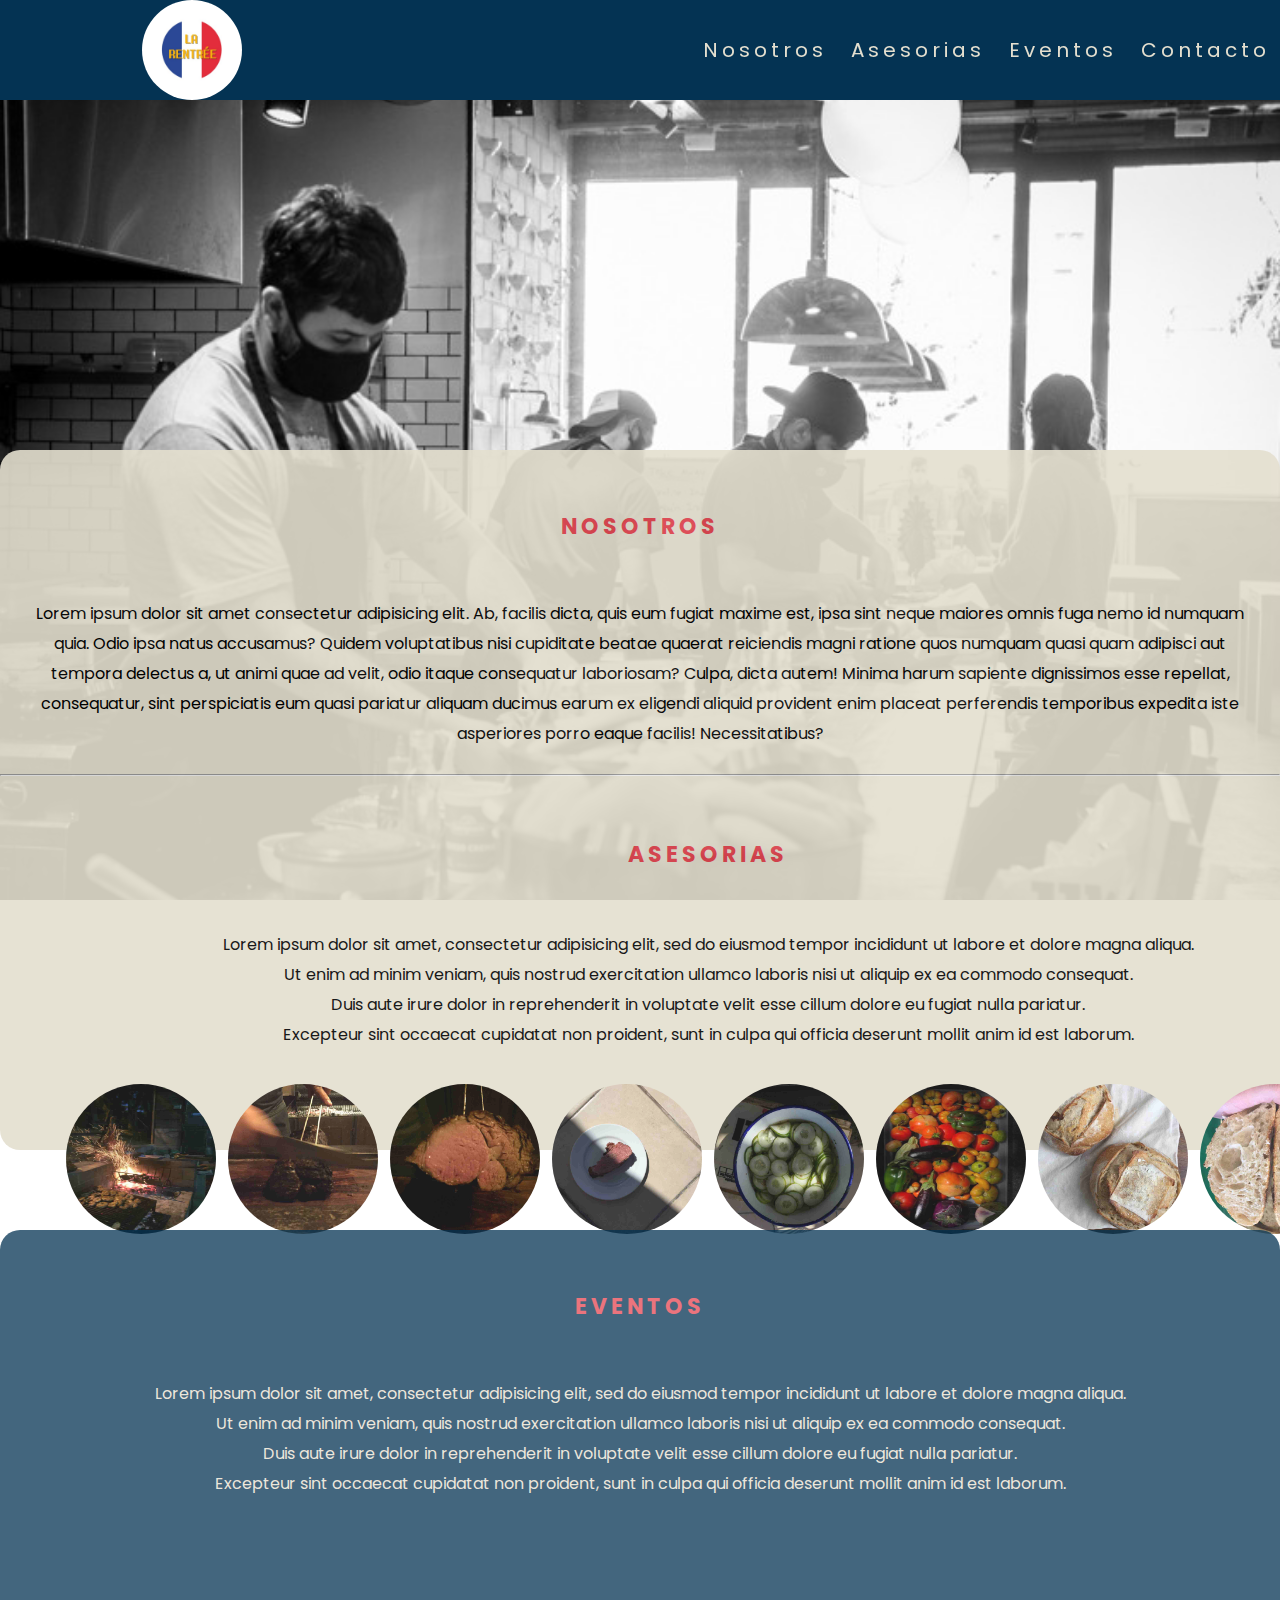
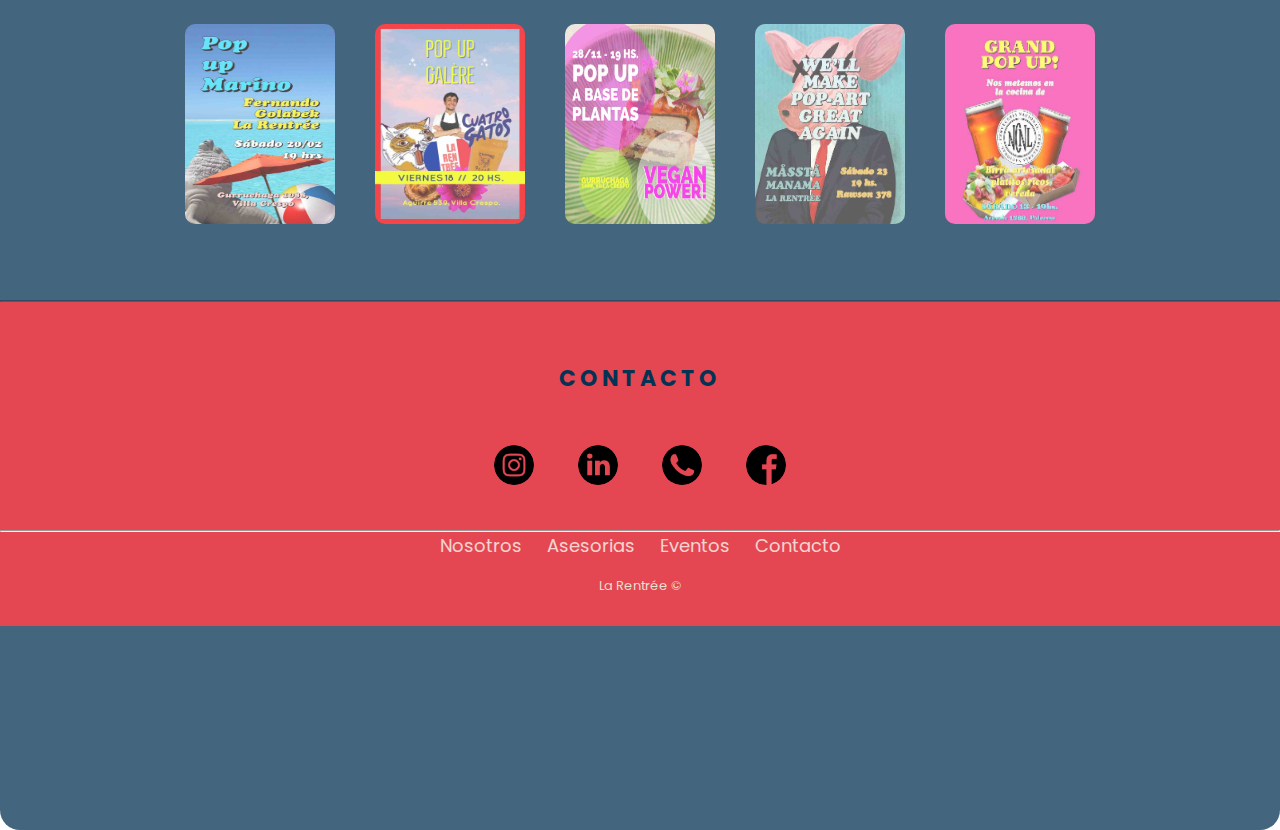
==== commit 112f2596: "correcciones link footer" ====
--- a/index.html
+++ b/index.html
@@ -35,7 +35,7 @@
             </div>
             <div class="contentArea">
                 <div class="menuNav">
-                    <h2><a href="file:///Users/Usuario/Documents/CODER/desafio/Nosotros.html ">Nosotros</a></h2>
+                    <h2><a href="./Nosotros.html">Nosotros</a></h2>
                     <p>Lorem ipsum dolor sit amet consectetur adipisicing elit. Ab, facilis dicta, quis eum fugiat maxime est, ipsa sint neque maiores omnis fuga nemo id numquam quia. Odio ipsa natus accusamus? Quidem voluptatibus nisi cupiditate beatae
                         quaerat reiciendis magni ratione quos numquam quasi quam adipisci aut tempora delectus a, ut animi quae ad velit, odio itaque consequatur laboriosam? Culpa, dicta autem! Minima harum sapiente dignissimos esse repellat, consequatur,
                         sint perspiciatis eum quasi pariatur aliquam ducimus earum ex eligendi aliquid provident enim placeat perferendis temporibus expedita iste asperiores porro eaque facilis! Necessitatibus?</p>
@@ -46,7 +46,7 @@
                         <aside class="asideImage">
                             <div class="asideImg">
                                 <div>
-                                    <h2><a class="tituloAsesorias" href="file:///Users/Usuario/Documents/CODER/desafio/asesorias.html ">Asesorias</a></h2>
+                                    <h2><a class="tituloAsesorias" href="./asesorias.html">Asesorias</a></h2>
                                     <p class="asesoriasUno">Lorem ipsum dolor sit amet, consectetur adipisicing elit, sed do eiusmod tempor incididunt ut labore et dolore magna aliqua. <br> Ut enim ad minim veniam, quis nostrud exercitation ullamco laboris nisi ut aliquip ex
                                         ea commodo consequat.
                                         <br> Duis aute irure dolor in reprehenderit in voluptate velit esse cillum dolore eu fugiat nulla pariatur. <br> Excepteur sint occaecat cupidatat non proident, sunt in culpa qui officia deserunt mollit anim id
@@ -69,7 +69,7 @@
                 </div>
             </div>
             <div class="eventosNuestros">
-                <h2> <a href="file:///Users/Usuario/Documents/CODER/desafio/Eventos.html ">Eventos</a></h2>
+                <h2> <a href="./Eventos.html">Eventos</a></h2>
                 <p>Lorem ipsum dolor sit amet, consectetur adipisicing elit, sed do eiusmod tempor incididunt ut labore et dolore magna aliqua. <br> Ut enim ad minim veniam, quis nostrud exercitation ullamco laboris nisi ut aliquip ex ea commodo consequat.
                     <br> Duis aute irure dolor in reprehenderit in voluptate velit esse cillum dolore eu fugiat nulla pariatur. <br> Excepteur sint occaecat cupidatat non proident, sunt in culpa qui officia deserunt mollit anim id est laborum.
                 </p>
@@ -100,14 +100,10 @@
         <footer>
             <h2 class="contactoFooter">Contacto</h2>
             <div class="social">
-                <a href="https://www.instagram.com/la.rentreeok/?hl=es-la"></a>
-                <i class="logoFooter"><img src="./img/instagram.png" alt="instagram"></i>
-                <a href="https://www.linkedin.com"></a>
-                <i class="logoFooter"><img src="./img/linkedin.png" alt="linkedin"></i>
-                <a href="https://api.whatsapp.com/send?phone=330767545140&text=Hola!"></a>
-                <i class="logoFooter"><img src="./img/whatsapp.png" alt="whatsapp"></i>
-                <a href="https://www.facebook.com"></a>
-                <i class="logoFooter"><img src="./img/facebook.png" alt="facebook"></i>
+                <a href="https://www.instagram.com/la.rentreeok/?hl=es-la"><i class="logoFooter"><img src="./img/instagram.png" alt="instagram"></i></a>
+                <a href="https://www.linkedin.com"><i class="logoFooter"><img src="./img/linkedin.png" alt="linkedin"></i></a>
+                <a href="https://api.whatsapp.com/send?phone=330767545140&text=Hola!"><i class="logoFooter"><img src="./img/whatsapp.png" alt="whatsapp"></i></a>
+                <a href="https://www.facebook.com"><i class="logoFooter"><img src="./img/facebook.png" alt="facebook"></i></a>
             </div>
             <hr>
             <div>
--- a/style.css
+++ b/style.css
@@ -1,718 +1,724 @@
-                                                                                * {
-                                                                                    margin: 0;
-                                                                                    padding: 0;
-                                                                                    font-family: 'poppins' !important;
-                                                                                }
-                                                                                
-                                                                                body {
-                                                                                    text-align: center;
-                                                                                    width: 100%;
-                                                                                }
-                                                                                /* menu nav */
-                                                                                
-                                                                                .menuNav {
-                                                                                    width: 100%;
-                                                                                    margin: 0 auto;
-                                                                                }
-                                                                                
-                                                                                header {
-                                                                                    height: 100px;
-                                                                                    background: #043353;
-                                                                                    width: 100%;
-                                                                                    z-index: 12;
-                                                                                    position: fixed;
-                                                                                    display: flex;
-                                                                                    flex-wrap: nowrap;
-                                                                                }
-                                                                                
-                                                                                .logo {
-                                                                                    width: 30%;
-                                                                                    float: left;
-                                                                                    line-height: 100px;
-                                                                                }
-                                                                                
-                                                                                .logo a {
-                                                                                    text-decoration: none;
-                                                                                    font-size: 30px;
-                                                                                    color: #e4dfcd;
-                                                                                    letter-spacing: 5px;
-                                                                                    margin-top: 30px;
-                                                                                    width: 100px;
-                                                                                    height: 39px;
-                                                                                    text-indent: -9999px;
-                                                                                }
-                                                                                
-                                                                                .logo img {
-                                                                                    overflow: hidden;
-                                                                                    border-radius: 50%;
-                                                                                    height: 100px;
-                                                                                    width: 100px;
-                                                                                }
-                                                                                
-                                                                                nav {
-                                                                                    float: right;
-                                                                                    line-height: 100px;
-                                                                                }
-                                                                                
-                                                                                nav a {
-                                                                                    text-decoration: none;
-                                                                                    letter-spacing: 4px;
-                                                                                    font-size: 20px;
-                                                                                    margin: 0 10px;
-                                                                                    color: #e4dfcf;
-                                                                                }
-                                                                                
-                                                                                nav a:hover {
-                                                                                    text-decoration: none;
-                                                                                    background: #e44652;
-                                                                                    padding: 10px;
-                                                                                    border-radius: 20px;
-                                                                                    transition: all 0.3s ease-out 0s;
-                                                                                    cursor: pointer;
-                                                                                }
-                                                                                /*banner*/
-                                                                                
-                                                                                .bannerArea {
-                                                                                    width: 100%;
-                                                                                    height: 800px;
-                                                                                    position: fixed;
-                                                                                    top: 100px;
-                                                                                    background-image: url(./imgeventos/bannerbar.JPG);
-                                                                                    background-size: cover;
-                                                                                    background-position: center center;
-                                                                                }
-                                                                                
-                                                                                .bannerArea h2 {
-                                                                                    padding-top: 8%;
-                                                                                    font-size: 70px;
-                                                                                    font-family: 'poppins';
-                                                                                    text-transform: uppercase;
-                                                                                    color: #262626;
-                                                                                }
-                                                                                
-                                                                                .contentArea {
-                                                                                    width: 100%;
-                                                                                    position: relative;
-                                                                                    top: 450px;
-                                                                                    background-color: #e4dfcf;
-                                                                                    height: 700px;
-                                                                                    opacity: 0.9;
-                                                                                    border-radius: 20px;
-                                                                                }
-                                                                                
-                                                                                .contentArea1 {
-                                                                                    width: 100%;
-                                                                                    position: relative;
-                                                                                    top: 450px;
-                                                                                    background-color: #e4dfcf;
-                                                                                    height: 1500px;
-                                                                                    opacity: 0.9;
-                                                                                    border-radius: 20px;
-                                                                                }
-                                                                                
-                                                                                .contentArea p {
-                                                                                    padding: 2% 0;
-                                                                                    font-family: 'poppins' sans-serif;
-                                                                                    line-height: 30px;
-                                                                                    display: flex;
-                                                                                    justify-content: flex-end;
-                                                                                    text-align: center;
-                                                                                }
-                                                                                
-                                                                                .contentArea h2 {
-                                                                                    color: #e44652;
-                                                                                    text-align: center;
-                                                                                    font-family: 'poppins' sans-serif;
-                                                                                    font-size: 24px;
-                                                                                    letter-spacing: 4px;
-                                                                                    padding-top: 30px;
-                                                                                    font-size: 40px;
-                                                                                    margin: 0;
-                                                                                    display: flex;
-                                                                                    justify-content: center;
-                                                                                }
-                                                                                /*seccion eventos*/
-                                                                                
-                                                                                .eventosNuestros {
-                                                                                    width: 100%;
-                                                                                    position: relative;
-                                                                                    top: 530px;
-                                                                                    background-color: #043353;
-                                                                                    height: 1200px;
-                                                                                    color: #e4dfcf;
-                                                                                    opacity: .75;
-                                                                                    border-radius: 20px;
-                                                                                }
-                                                                                
-                                                                                .eventosNuestros1 {
-                                                                                    width: 100%;
-                                                                                    position: relative;
-                                                                                    display: flex;
-                                                                                    justify-content: center;
-                                                                                    top: 100px;
-                                                                                    background-color: #043353;
-                                                                                    height: 800px;
-                                                                                    color: #e44652;
-                                                                                    opacity: .75;
-                                                                                }
-                                                                                
-                                                                                .eventosNuestros h2 {
-                                                                                    font-family: 'poppins' sans-serif;
-                                                                                    font-size: 24px;
-                                                                                    letter-spacing: 4px;
-                                                                                    padding-top: 30px;
-                                                                                    font-size: 40px;
-                                                                                    margin: 0;
-                                                                                }
-                                                                                
-                                                                                .eventosNuestros p {
-                                                                                    padding: 2% 0;
-                                                                                    font-family: 'poppins' sans-serif;
-                                                                                    line-height: 30px;
-                                                                                }
-                                                                                
-                                                                                h2 {
-                                                                                    font-family: 'popins' sans-serif;
-                                                                                    color: #e44652;
-                                                                                    font-size: 22px !important;
-                                                                                    text-align: center;
-                                                                                    text-decoration: none;
-                                                                                    text-transform: uppercase;
-                                                                                    display: flex;
-                                                                                    justify-content: center;
-                                                                                }
-                                                                                
-                                                                                .asideImage {
-                                                                                    display: flex;
-                                                                                    justify-content: center;
-                                                                                    list-style: none;
-                                                                                    margin: 2px 0 2px 0px;
-                                                                                }
-                                                                                
-                                                                                .videoEventos {
-                                                                                    object-fit: fill;
-                                                                                    height: 400px;
-                                                                                    margin: 30px 120px 100px auto;
-                                                                                }
-                                                                                
-                                                                                figure.videoSet {
-                                                                                    background-color: black;
-                                                                                    display: flex;
-                                                                                    left: 450px;
-                                                                                    padding: 0;
-                                                                                    box-shadow: 0px 0px 10px 5px orangered;
-                                                                                    border-radius: 10px;
-                                                                                    margin-bottom: 100px;
-                                                                                }
-                                                                                
-                                                                                .video__set {
-                                                                                    display: flex;
-                                                                                    justify-content: center;
-                                                                                    height: 400px;
-                                                                                }
-                                                                                
-                                                                                .imgEventos {
-                                                                                    display: flex;
-                                                                                    justify-content: center;
-                                                                                    margin: 80px;
-                                                                                }
-                                                                                
-                                                                                .listEventos {
-                                                                                    display: flex;
-                                                                                    flex-flow: row wrap;
-                                                                                    list-style: none;
-                                                                                    justify-content: space-evenly;
-                                                                                }
-                                                                                
-                                                                                .imagenEvento {
-                                                                                    display: flex;
-                                                                                    object-fit: fill;
-                                                                                    padding: 20px;
-                                                                                    width: 150px;
-                                                                                    height: 200px;
-                                                                                    border-radius: 30px;
-                                                                                }
-                                                                                
-                                                                                .listEventos:hover .imagenEvento {
-                                                                                    cursor: pointer;
-                                                                                    opacity: 1;
-                                                                                    text-decoration: none;
-                                                                                    background: orangered;
-                                                                                    padding: 10px;
-                                                                                    border-radius: 50px;
-                                                                                    transition: all 0.3s ease-out 0s;
-                                                                                    cursor: pointer;
-                                                                                }
-                                                                                /*seccion Asesorias*/
-                                                                                
-                                                                                .section-table {
-                                                                                    display: grid;
-                                                                                    grid-template-columns: repeat(3, 1fr);
-                                                                                    grid-template-rows: minmax(10px, auto);
-                                                                                    gap: 5px;
-                                                                                }
-                                                                                
-                                                                                .section-table div {
-                                                                                    background: #043353;
-                                                                                    padding: 1em;
-                                                                                    border-radius: 10px;
-                                                                                    opacity: 0.95;
-                                                                                }
-                                                                                
-                                                                                .section-table div:hover {
-                                                                                    border: 1px solid red;
-                                                                                }
-                                                                                
-                                                                                .section-table .top {
-                                                                                    background: linear-gradient(to bottom, #eb5757, #000000);
-                                                                                    font-family: 'poppins' sans-serif;
-                                                                                    font-weight: 500;
-                                                                                    font-size: 12pt;
-                                                                                    text-align: center;
-                                                                                    color: #e4dfcf;
-                                                                                }
-                                                                                
-                                                                                .menu-tabla {
-                                                                                    text-align: center;
-                                                                                    color: #faf8f0;
-                                                                                    font-size: 10pt;
-                                                                                }
-                                                                                
-                                                                                .contenido-tabla:hover {
-                                                                                    background: linear-gradient(to bottom, #eb5757, #000000);
-                                                                                }
-                                                                                
-                                                                                .section-table .tipo {
-                                                                                    font-size: 15pt;
-                                                                                    color: #e4dfcf;
-                                                                                    text-align: center;
-                                                                                }
-                                                                                
-                                                                                .section-table .lista-tabla {
-                                                                                    font-size: 10pt;
-                                                                                    color: #e4dfcf;
-                                                                                    text-align: center;
-                                                                                    list-style: none;
-                                                                                }
-                                                                                
-                                                                                .section-table .lista-tabla:hover {
-                                                                                    background: linear-gradient(to bottom, #eb5757, #000000);
-                                                                                    border-radius: 10px;
-                                                                                }
-                                                                                
-                                                                                .contenedor-tabla {
-                                                                                    position: relative;
-                                                                                    top: -10px;
-                                                                                    width: 100%;
-                                                                                    height: fit-content;
-                                                                                    margin-left: 180px;
-                                                                                    padding: 0px;
-                                                                                }
-                                                                                
-                                                                                .asesoriasMenu h2 {
-                                                                                    color: #e44652 !important;
-                                                                                    font-family: 'poppins' sans-serif;
-                                                                                    letter-spacing: 4px;
-                                                                                    padding-top: 30px;
-                                                                                    font-size: 40px;
-                                                                                    margin: 0;
-                                                                                    display: flex;
-                                                                                    justify-content: center;
-                                                                                }
-                                                                                
-                                                                                .asesoriasSection {
-                                                                                    position: fixed;
-                                                                                }
-                                                                                
-                                                                                .asesoriasUno {
-                                                                                    display: flex;
-                                                                                    justify-content: center !important;
-                                                                                    text-align: center;
-                                                                                }
-                                                                                
-                                                                                p {
-                                                                                    text-align: center;
-                                                                                    margin: 0 20px;
-                                                                                }
-                                                                                
-                                                                                img {
-                                                                                    width: 150px;
-                                                                                    height: 150px;
-                                                                                    position: center;
-                                                                                }
-                                                                                
-                                                                                section {
-                                                                                    text-align: center;
-                                                                                    width: 617px;
-                                                                                    height: 250px;
-                                                                                    margin: 0;
-                                                                                    background-repeat: no-repeat;
-                                                                                    background-size: cover;
-                                                                                    display: flex;
-                                                                                }
-                                                                                
-                                                                                .imagenReel {
-                                                                                    display: flex;
-                                                                                    margin: 0px 60px;
-                                                                                    flex-wrap: nowrap;
-                                                                                    justify-content: flex-start;
-                                                                                }
-                                                                                
-                                                                                .imgReel {
-                                                                                    border-radius: 50%;
-                                                                                    overflow: hidden;
-                                                                                    margin: 6px;
-                                                                                }
-                                                                                
-                                                                                .collapse--tabla {
-                                                                                    width: 100%;
-                                                                                    height: 900px;
-                                                                                    background-color: #043353;
-                                                                                    padding: 20px;
-                                                                                    margin: 0px;
-                                                                                    border-radius: 40px 40px 0px 0px;
-                                                                                }
-                                                                                
-                                                                                .boton-color {
-                                                                                    padding: 40px;
-                                                                                    margin: 40px;
-                                                                                    background-color: #043353;
-                                                                                    color: #e4dfcf;
-                                                                                }
-                                                                                
-                                                                                .img--relleno {
-                                                                                    border-radius: 50%;
-                                                                                }
-                                                                                
-                                                                                .texto--color {
-                                                                                    color: #e4dfcf;
-                                                                                }
-                                                                                /*footer*/
-                                                                                
-                                                                                .footer-basic {
-                                                                                    padding: 30px 0;
-                                                                                    width: 100%;
-                                                                                    background-color: #e44652;
-                                                                                    color: #faf8f0;
-                                                                                    position: relative;
-                                                                                    bottom: 0;
-                                                                                    margin-bottom: 0px;
-                                                                                }
-                                                                                
-                                                                                .footer-basic ul {
-                                                                                    padding: 0;
-                                                                                    list-style: none;
-                                                                                    text-align: center;
-                                                                                    font-size: 18px;
-                                                                                    line-height: 1.6;
-                                                                                    margin-bottom: 0;
-                                                                                }
-                                                                                
-                                                                                .footer-basic li {
-                                                                                    padding: 0 10px;
-                                                                                    display: inline-block;
-                                                                                }
-                                                                                
-                                                                                .footer-basic ul a {
-                                                                                    color: inherit;
-                                                                                    text-decoration: none;
-                                                                                    opacity: 0.8;
-                                                                                }
-                                                                                
-                                                                                .footer-basic a:hover {
-                                                                                    opacity: 1;
-                                                                                }
-                                                                                
-                                                                                .footer-basic .social {
-                                                                                    text-align: center;
-                                                                                    padding-bottom: 25px;
-                                                                                }
-                                                                                
-                                                                                .footer-basic .social>a {
-                                                                                    font-size: 24px;
-                                                                                    width: 40px;
-                                                                                    height: 40px;
-                                                                                    line-height: 40px;
-                                                                                    display: inline-block;
-                                                                                    text-align: center;
-                                                                                    margin: 0 8px;
-                                                                                    color: inherit;
-                                                                                    opacity: 0.75;
-                                                                                    overflow: hidden;
-                                                                                }
-                                                                                
-                                                                                .footer-basic .footer-basic .social>a:hover {
-                                                                                    opacity: 0.9;
-                                                                                }
-                                                                                
-                                                                                .footer-basic .copyright {
-                                                                                    margin-top: 15px;
-                                                                                    text-align: center;
-                                                                                    font-size: 13px;
-                                                                                    color: #e4dfcf;
-                                                                                    margin-bottom: 0;
-                                                                                }
-                                                                                
-                                                                                .ns {
-                                                                                    text-align: center;
-                                                                                    margin: 1rem;
-                                                                                    padding: 0;
-                                                                                }
-                                                                                /*agregados*/
-                                                                                
-                                                                                .menuBar {
-                                                                                    width: 100%;
-                                                                                    height: 160px;
-                                                                                    background-color: #faf8f0;
-                                                                                    display: inline-block;
-                                                                                }
-                                                                                
-                                                                                .logoFooter img {
-                                                                                    width: 40px;
-                                                                                    height: 40px;
-                                                                                    overflow: hidden;
-                                                                                    border-radius: 50%;
-                                                                                    list-style: none;
-                                                                                }
-                                                                                
-                                                                                .logoFooter:hover {
-                                                                                    text-decoration: none;
-                                                                                    padding: 10px;
-                                                                                    border-radius: 50%;
-                                                                                    transition: all 0.3s ease-out 0s;
-                                                                                    cursor: pointer;
-                                                                                }
-                                                                                
-                                                                                .contactoFooter {
-                                                                                    color: #043353;
-                                                                                    margin: 20px 20px;
-                                                                                    padding: 10px;
-                                                                                    text-transform: uppercase;
-                                                                                    letter-spacing: 4px;
-                                                                                }
-                                                                                
-                                                                                h2 a {
-                                                                                    margin: 20px 20px;
-                                                                                    padding: 10px;
-                                                                                    text-transform: uppercase;
-                                                                                    letter-spacing: 4px;
-                                                                                    text-decoration: none;
-                                                                                    color: #e44652;
-                                                                                }
-                                                                                
-                                                                                .contentAreaNos {
-                                                                                    height: 100px;
-                                                                                    width: 100%;
-                                                                                }
-                                                                                
-                                                                                img.cocineros {
-                                                                                    width: 520px;
-                                                                                    height: 400px;
-                                                                                    margin: 7px;
-                                                                                    border-radius: 10px;
-                                                                                    background: black;
-                                                                                }
-                                                                                
-                                                                                figure {
-                                                                                    display: inline-block;
-                                                                                    position: relative;
-                                                                                    overflow: hidden;
-                                                                                }
-                                                                                
-                                                                                figcaption {
-                                                                                    color: #043353;
-                                                                                    transition: all 0.3s ease 0s;
-                                                                                    font-weight: bold;
-                                                                                    background: rgba(250, 248, 240, 0.5);
-                                                                                    position: absolute;
-                                                                                    left: 0px;
-                                                                                    bottom: -400px;
-                                                                                    width: 100%;
-                                                                                    padding: 5%;
-                                                                                    border-radius: 20px;
-                                                                                }
-                                                                                
-                                                                                figure:hover figcaption {
-                                                                                    bottom: 0px;
-                                                                                }
-                                                                                /**contacto**/
-                                                                                
-                                                                                .contactoTitle {
-                                                                                    font-family: 'popins' sans-serif;
-                                                                                    color: #faf8f0;
-                                                                                    font-size: 22px;
-                                                                                    text-align: center;
-                                                                                    text-decoration: none;
-                                                                                    text-transform: uppercase;
-                                                                                    display: flex;
-                                                                                    justify-content: center;
-                                                                                    padding: 30px;
-                                                                                }
-                                                                                
-                                                                                .inputName {
-                                                                                    margin: 5px;
-                                                                                    border: solid 1px orangered;
-                                                                                    box-shadow: 0px 0px 5px 0px orangered;
-                                                                                    color: #edf0f1;
-                                                                                    opacity: 0.75;
-                                                                                }
-                                                                                
-                                                                                .desplegable {
-                                                                                    margin: 10px;
-                                                                                    box-shadow: 0px 0px 5px 0px orangered;
-                                                                                    width: 80px;
-                                                                                    border-radius: 5px;
-                                                                                }
-                                                                                
-                                                                                h4 {
-                                                                                    font-family: 'popins' sans-serif;
-                                                                                    color: #faf8f0;
-                                                                                    font-size: 15px;
-                                                                                    text-align: center;
-                                                                                    text-decoration: none;
-                                                                                    text-transform: uppercase;
-                                                                                    display: flex;
-                                                                                    justify-content: center;
-                                                                                    padding: 10px;
-                                                                                }
-                                                                                
-                                                                                legend {
-                                                                                    font-family: 'poppins' sans-serif;
-                                                                                    font-size: 16px;
-                                                                                    text-transform: uppercase;
-                                                                                    font-weight: bold;
-                                                                                    color: #e4dfcf;
-                                                                                }
-                                                                                
-                                                                                .botonE {
-                                                                                    background: linear-gradient(to right, #e44652, #043353);
-                                                                                    font-family: 'poppins', sans-serif;
-                                                                                    font-weight: 500;
-                                                                                    font-size: 16px;
-                                                                                    color: #faf8f0;
-                                                                                    text-decoration: none;
-                                                                                    width: 80px;
-                                                                                    border-radius: 10px;
-                                                                                }
-                                                                                
-                                                                                .radioBoton {
-                                                                                    font-family: 'poppins';
-                                                                                }
-                                                                                
-                                                                                .label {
-                                                                                    padding-bottom: 5px;
-                                                                                    font-family: 'poppins' sans-serif;
-                                                                                    letter-spacing: 1px;
-                                                                                    text-transform: uppercase;
-                                                                                    color: #e4dfcf;
-                                                                                    margin-bottom: 20px;
-                                                                                }
-                                                                                
-                                                                                .areaTexto {
-                                                                                    border-radius: 5px;
-                                                                                    opacity: 0.6;
-                                                                                    box-shadow: 0px 0px 10px 0px orangered;
-                                                                                    padding: 5px;
-                                                                                    margin: 20px;
-                                                                                }
-                                                                                
-                                                                                .action {
-                                                                                    position: fixed;
-                                                                                    bottom: 50px;
-                                                                                    left: 50px;
-                                                                                    width: 50px;
-                                                                                    background: #fff;
-                                                                                    border-radius: 50%;
-                                                                                    box-shadow: 0px 10px 10px 0px rgba(0, 0, 0, 0.1);
-                                                                                    z-index: 999999;
-                                                                                }
-                                                                                
-                                                                                .action span {
-                                                                                    position: relative;
-                                                                                    width: 100%;
-                                                                                    height: 100%;
-                                                                                    display: flex;
-                                                                                    justify-content: center;
-                                                                                    align-items: center;
-                                                                                    color: #e44652;
-                                                                                    font-size: 2em;
-                                                                                    transition: .3s ease-in-out;
-                                                                                    cursor: pointer;
-                                                                                }
-                                                                                
-                                                                                .action.active span {
-                                                                                    transform: rotate(135deg);
-                                                                                }
-                                                                                
-                                                                                .iconosFloat {
-                                                                                    width: 40px;
-                                                                                    height: 40px;
-                                                                                }
-                                                                                
-                                                                                .action ul {
-                                                                                    position: absolute;
-                                                                                    bottom: 55px;
-                                                                                    background: #fff;
-                                                                                    min-width: 250px;
-                                                                                    padding: 20px;
-                                                                                    border-radius: 20px;
-                                                                                    opacity: 0;
-                                                                                    visibility: hidden;
-                                                                                    transition: 0.3s;
-                                                                                }
-                                                                                
-                                                                                .action.active ul {
-                                                                                    bottom: 70px;
-                                                                                    opacity: 1;
-                                                                                    visibility: visible;
-                                                                                    transition: 0.3s;
-                                                                                }
-                                                                                
-                                                                                .action.active ul li {
-                                                                                    list-style: none;
-                                                                                    display: flex;
-                                                                                    justify-content: flex-start;
-                                                                                    align-items: center;
-                                                                                    padding: 10px 0;
-                                                                                    transition: 0.3s;
-                                                                                }
-                                                                                
-                                                                                .action ul li:hover {
-                                                                                    font-weight: bold;
-                                                                                    color: #043353;
-                                                                                }
-                                                                                
-                                                                                .action ul li:not(:last-child) {
-                                                                                    border-bottom: 1px solid rgba(4, 51, 83, 0.1);
-                                                                                }
-                                                                                
-                                                                                .action ul li img {
-                                                                                    margin-right: 10px;
-                                                                                    opacity: .8;
-                                                                                    transform: scale(0.8);
-                                                                                }
-                                                                                
-                                                                                .action ul li:hover {
-                                                                                    opacity: 0.8;
-                                                                                }
-                                                                                
-                                                                                .php {
-                                                                                    display: flex;
-                                                                                    justify-content: center;
-                                                                                }
-                                                                                /*medias querys*/
-                                                                                
-                                                                                @media screen and (max-width: 480px) {}
-                                                                                
-                                                                                @media screen and (max-width: 768px) {}
-                                                                                
-                                                                                @media screen and (max-width: 1024px) {}
-                                                                                
-                                                                                .card-columns {
-                                                                                    @include media-breakpoint-only(lg) {
-                                                                                        column-count: 4;
-                                                                                    }
-                                                                                    @include media-breakpoint-only(xl) {
-                                                                                        column-count: 5;
-                                                                                    }
-                                                                                }+  * {
+      margin: 0;
+      padding: 0;
+      font-family: 'poppins' !important;
+  }
+  
+  body {
+      text-align: center;
+      width: 100%;
+  }
+  /* menu nav */
+  
+  .menuNav {
+      width: 100%;
+      margin: 0 auto;
+  }
+  
+  header {
+      height: 100px;
+      background: #043353;
+      width: 100%;
+      z-index: 12;
+      position: fixed;
+      display: flex;
+      flex-wrap: nowrap;
+  }
+  
+  .logo {
+      width: 30%;
+      float: left;
+      line-height: 100px;
+  }
+  
+  .logo a {
+      text-decoration: none;
+      font-size: 30px;
+      color: #e4dfcd;
+      letter-spacing: 5px;
+      margin-top: 30px;
+      width: 100px;
+      height: 39px;
+      text-indent: -9999px;
+  }
+  
+  .logo img {
+      overflow: hidden;
+      border-radius: 50%;
+      height: 100px;
+      width: 100px;
+  }
+  
+  nav {
+      float: right;
+      line-height: 100px;
+  }
+  
+  nav a {
+      text-decoration: none;
+      letter-spacing: 4px;
+      font-size: 20px;
+      margin: 0 10px;
+      color: #e4dfcf;
+  }
+  
+  nav a:hover {
+      text-decoration: none;
+      background: #e44652;
+      padding: 10px;
+      border-radius: 20px;
+      transition: all 0.3s ease-out 0s;
+      cursor: pointer;
+  }
+  /*banner*/
+  
+  .bannerArea {
+      width: 100%;
+      height: 800px;
+      position: fixed;
+      top: 100px;
+      background-image: url(./imgeventos/bannerbar.JPG);
+      background-size: cover;
+      background-position: center center;
+  }
+  
+  .bannerArea h2 {
+      padding-top: 8%;
+      font-size: 70px;
+      font-family: 'poppins';
+      text-transform: uppercase;
+      color: #262626;
+  }
+  
+  .contentArea {
+      width: 100%;
+      position: relative;
+      top: 450px;
+      background-color: #e4dfcf;
+      height: 700px;
+      opacity: 0.9;
+      border-radius: 20px;
+  }
+  
+  .contentArea1 {
+      width: 100%;
+      position: relative;
+      top: 450px;
+      background-color: #e4dfcf;
+      height: 1500px;
+      opacity: 0.9;
+      border-radius: 20px;
+  }
+  
+  .contentArea p {
+      padding: 2% 0;
+      font-family: 'poppins' sans-serif;
+      line-height: 30px;
+      display: flex;
+      justify-content: flex-end;
+      text-align: center;
+  }
+  
+  .contentArea h2 {
+      color: #e44652;
+      text-align: center;
+      font-family: 'poppins' sans-serif;
+      font-size: 24px;
+      letter-spacing: 4px;
+      padding-top: 30px;
+      font-size: 40px;
+      margin: 0;
+      display: flex;
+      justify-content: center;
+  }
+  /*seccion eventos*/
+  
+  .eventosNuestros {
+      width: 100%;
+      position: relative;
+      top: 530px;
+      background-color: #043353;
+      height: 1200px;
+      color: #e4dfcf;
+      opacity: .75;
+      border-radius: 20px;
+  }
+  
+  .eventosNuestros1 {
+      width: 100%;
+      position: relative;
+      display: flex;
+      justify-content: center;
+      top: 100px;
+      background-color: #043353;
+      height: 800px;
+      color: #e44652;
+      opacity: .75;
+  }
+  
+  .eventosNuestros h2 {
+      font-family: 'poppins' sans-serif;
+      font-size: 24px;
+      letter-spacing: 4px;
+      padding-top: 30px;
+      font-size: 40px;
+      margin: 0;
+  }
+  
+  .eventosNuestros p {
+      padding: 2% 0;
+      font-family: 'poppins' sans-serif;
+      line-height: 30px;
+  }
+  
+  h2 {
+      font-family: 'popins' sans-serif;
+      color: #e44652;
+      font-size: 22px !important;
+      text-align: center;
+      text-decoration: none;
+      text-transform: uppercase;
+      display: flex;
+      justify-content: center;
+  }
+  
+  .asideImage {
+      display: flex;
+      justify-content: center;
+      list-style: none;
+      margin: 2px 0 2px 0px;
+  }
+  
+  .videoEventos {
+      object-fit: fill;
+      height: 400px;
+      margin: 30px 120px 100px auto;
+  }
+  
+  figure.videoSet {
+      background-color: black;
+      display: flex;
+      left: 450px;
+      padding: 0;
+      box-shadow: 0px 0px 10px 5px orangered;
+      border-radius: 10px;
+      margin-bottom: 100px;
+  }
+  
+  .video__set {
+      display: flex;
+      justify-content: center;
+      height: 400px;
+  }
+  
+  .imgEventos {
+      display: flex;
+      justify-content: center;
+      margin: 80px;
+  }
+  
+  .listEventos {
+      display: flex;
+      flex-flow: row wrap;
+      list-style: none;
+      justify-content: space-evenly;
+  }
+  
+  .imagenEvento {
+      display: flex;
+      object-fit: fill;
+      padding: 20px;
+      width: 150px;
+      height: 200px;
+      border-radius: 30px;
+  }
+  
+  .listEventos:hover .imagenEvento {
+      cursor: pointer;
+      opacity: 1;
+      text-decoration: none;
+      background: orangered;
+      padding: 10px;
+      border-radius: 50px;
+      transition: all 0.3s ease-out 0s;
+      cursor: pointer;
+  }
+  /*seccion Asesorias*/
+  
+  .section-table {
+      display: grid;
+      grid-template-columns: repeat(3, 1fr);
+      grid-template-rows: minmax(10px, auto);
+      gap: 5px;
+  }
+  
+  .section-table div {
+      background: #043353;
+      padding: 1em;
+      border-radius: 10px;
+      opacity: 0.95;
+  }
+  
+  .section-table div:hover {
+      border: 1px solid red;
+  }
+  
+  .section-table .top {
+      background: linear-gradient(to bottom, #eb5757, #000000);
+      font-family: 'poppins' sans-serif;
+      font-weight: 500;
+      font-size: 12pt;
+      text-align: center;
+      color: #e4dfcf;
+  }
+  
+  .menu-tabla {
+      text-align: center;
+      color: #faf8f0;
+      font-size: 10pt;
+  }
+  
+  .contenido-tabla:hover {
+      background: linear-gradient(to bottom, #eb5757, #000000);
+  }
+  
+  .section-table .tipo {
+      font-size: 15pt;
+      color: #e4dfcf;
+      text-align: center;
+  }
+  
+  .section-table .lista-tabla {
+      font-size: 10pt;
+      color: #e4dfcf;
+      text-align: center;
+      list-style: none;
+  }
+  
+  .section-table .lista-tabla:hover {
+      background: linear-gradient(to bottom, #eb5757, #000000);
+      border-radius: 10px;
+  }
+  
+  .contenedor-tabla {
+      position: relative;
+      top: -10px;
+      width: 100%;
+      height: fit-content;
+      margin-left: 180px;
+      padding: 0px;
+  }
+  
+  .asesoriasMenu h2 {
+      color: #e44652 !important;
+      font-family: 'poppins' sans-serif;
+      letter-spacing: 4px;
+      padding-top: 30px;
+      font-size: 40px;
+      margin: 0;
+      display: flex;
+      justify-content: center;
+  }
+  
+  .asesoriasSection {
+      position: fixed;
+  }
+  
+  .asesoriasUno {
+      display: flex;
+      justify-content: center !important;
+      text-align: center;
+  }
+  
+  p {
+      text-align: center;
+      margin: 0 20px;
+  }
+  
+  img {
+      width: 150px;
+      height: 150px;
+      position: center;
+  }
+  
+  section {
+      text-align: center;
+      width: 617px;
+      height: 250px;
+      margin: 0;
+      background-repeat: no-repeat;
+      background-size: cover;
+      display: flex;
+  }
+  
+  .imagenReel {
+      display: flex;
+      margin: 0px 60px;
+      flex-wrap: nowrap;
+      justify-content: flex-start;
+  }
+  
+  .imgReel {
+      border-radius: 50%;
+      overflow: hidden;
+      margin: 6px;
+  }
+  
+  .collapse--tabla {
+      width: 100%;
+      height: 900px;
+      background-color: #043353;
+      padding: 20px;
+      margin: 0px;
+      border-radius: 40px 40px 0px 0px;
+  }
+  
+  .boton-color {
+      padding: 40px;
+      margin: 40px;
+      background-color: #043353;
+      color: #e4dfcf;
+  }
+  
+  .img--relleno {
+      border-radius: 50%;
+  }
+  
+  .texto--color {
+      color: #e4dfcf;
+  }
+  /*footer*/
+  
+  .footer-basic {
+      padding: 30px 0;
+      width: 100%;
+      background-color: #e44652;
+      color: #faf8f0;
+      position: relative;
+      bottom: 0;
+      margin-bottom: 0px;
+  }
+  
+  .footer-basic ul {
+      padding: 0;
+      list-style: none;
+      text-align: center;
+      font-size: 18px;
+      line-height: 1.6;
+      margin-bottom: 0;
+  }
+  
+  .footer-basic li {
+      padding: 0 10px;
+      display: inline-block;
+  }
+  
+  .footer-basic ul a {
+      color: inherit;
+      text-decoration: none;
+      opacity: 0.8;
+  }
+  
+  .footer-basic a:hover {
+      opacity: 1;
+  }
+  
+  .footer-basic .social {
+      text-align: center;
+      padding-bottom: 25px;
+      text-decoration: none;
+  }
+  
+  .footer-basic .social>a {
+      width: 40px;
+      height: 40px;
+      display: inline-block;
+      text-align: center;
+      margin: 10px;
+      padding: 10px;
+      color: inherit;
+      text-decoration: none;
+  }
+  /*.footer-basic .footer-basic .social>a:hover {
+      opacity: 0.9;
+  }*/
+  
+  .footer-basic .copyright {
+      margin-top: 15px;
+      text-align: center;
+      font-size: 13px;
+      color: #e4dfcf;
+      margin-bottom: 0;
+  }
+  
+  .ns {
+      text-align: center;
+      margin: 1rem;
+      padding: 0;
+  }
+  /*agregados*/
+  
+  .menuBar {
+      width: 100%;
+      height: 160px;
+      background-color: #faf8f0;
+      display: inline-block;
+  }
+  
+  .logoFooter img {
+      width: 40px;
+      height: 40px;
+      overflow: hidden;
+      border-radius: 50%;
+      list-style: none;
+  }
+  
+  .logoFooter:hover {
+      text-decoration: none;
+      padding: 10px;
+      border-radius: 50%;
+      transition: all 0.3s ease-out 0s;
+      cursor: pointer;
+  }
+  
+  .contactoFooter {
+      color: #043353;
+      margin: 20px 20px;
+      padding: 10px;
+      text-transform: uppercase;
+      letter-spacing: 4px;
+  }
+  
+  h2 a {
+      margin: 20px 20px;
+      padding: 10px;
+      text-transform: uppercase;
+      letter-spacing: 4px;
+      text-decoration: none;
+      color: #e44652;
+  }
+  
+  .contentAreaNos {
+      height: 100px;
+      width: 100%;
+  }
+  
+  img.cocineros {
+      width: 520px;
+      height: 400px;
+      margin: 7px;
+      border-radius: 10px;
+      background: black;
+  }
+  
+  figure {
+      display: inline-block;
+      position: relative;
+      overflow: hidden;
+  }
+  
+  figcaption {
+      color: #043353;
+      transition: all 0.3s ease 0s;
+      font-weight: bold;
+      background: rgba(250, 248, 240, 0.5);
+      position: absolute;
+      left: 0px;
+      bottom: -400px;
+      width: 100%;
+      padding: 5%;
+      border-radius: 20px;
+  }
+  
+  figure:hover figcaption {
+      bottom: 0px;
+  }
+  
+  .miniaturasImg {
+      width: 100%;
+      height: 400px;
+      background-color: #e4dfcf;
+      z-index: 9999;
+      display: none;
+  }
+  /**contacto**/
+  
+  .contactoTitle {
+      font-family: 'popins' sans-serif;
+      color: #faf8f0;
+      font-size: 22px;
+      text-align: center;
+      text-decoration: none;
+      text-transform: uppercase;
+      display: flex;
+      justify-content: center;
+      padding: 30px;
+  }
+  
+  .inputName {
+      margin: 5px;
+      border: solid 1px orangered;
+      box-shadow: 0px 0px 5px 0px orangered;
+      color: #edf0f1;
+      opacity: 0.75;
+  }
+  
+  .desplegable {
+      margin: 10px;
+      box-shadow: 0px 0px 5px 0px orangered;
+      width: 80px;
+      border-radius: 5px;
+  }
+  
+  h4 {
+      font-family: 'popins' sans-serif;
+      color: #faf8f0;
+      font-size: 15px;
+      text-align: center;
+      text-decoration: none;
+      text-transform: uppercase;
+      display: flex;
+      justify-content: center;
+      padding: 10px;
+  }
+  
+  legend {
+      font-family: 'poppins' sans-serif;
+      font-size: 16px;
+      text-transform: uppercase;
+      font-weight: bold;
+      color: #e4dfcf;
+  }
+  
+  .botonE {
+      background: linear-gradient(to right, #e44652, #043353);
+      font-family: 'poppins', sans-serif;
+      font-weight: 500;
+      font-size: 16px;
+      color: #faf8f0;
+      text-decoration: none;
+      width: 80px;
+      border-radius: 10px;
+  }
+  
+  .radioBoton {
+      font-family: 'poppins';
+  }
+  
+  .label {
+      padding-bottom: 5px;
+      font-family: 'poppins' sans-serif;
+      letter-spacing: 1px;
+      text-transform: uppercase;
+      color: #e4dfcf;
+      margin-bottom: 20px;
+  }
+  
+  .areaTexto {
+      border-radius: 5px;
+      opacity: 0.6;
+      box-shadow: 0px 0px 10px 0px orangered;
+      padding: 5px;
+      margin: 20px;
+  }
+  
+  .action {
+      position: fixed;
+      bottom: 50px;
+      left: 50px;
+      width: 50px;
+      background: #fff;
+      border-radius: 50%;
+      box-shadow: 0px 10px 10px 0px rgba(0, 0, 0, 0.1);
+      z-index: 999999;
+  }
+  
+  .action span {
+      position: relative;
+      width: 100%;
+      height: 100%;
+      display: flex;
+      justify-content: center;
+      align-items: center;
+      color: #e44652;
+      font-size: 2em;
+      transition: .3s ease-in-out;
+      cursor: pointer;
+  }
+  
+  .action.active span {
+      transform: rotate(135deg);
+  }
+  
+  .iconosFloat {
+      width: 40px;
+      height: 40px;
+  }
+  
+  .action ul {
+      position: absolute;
+      bottom: 55px;
+      background: #fff;
+      min-width: 250px;
+      padding: 20px;
+      border-radius: 20px;
+      opacity: 0;
+      visibility: hidden;
+      transition: 0.3s;
+  }
+  
+  .action.active ul {
+      bottom: 70px;
+      opacity: 1;
+      visibility: visible;
+      transition: 0.3s;
+  }
+  
+  .action.active ul li {
+      list-style: none;
+      display: flex;
+      justify-content: flex-start;
+      align-items: center;
+      padding: 10px 0;
+      transition: 0.3s;
+  }
+  
+  .action ul li:hover {
+      font-weight: bold;
+      color: #043353;
+  }
+  
+  .action ul li:not(:last-child) {
+      border-bottom: 1px solid rgba(4, 51, 83, 0.1);
+  }
+  
+  .action ul li img {
+      margin-right: 10px;
+      opacity: .8;
+      transform: scale(0.8);
+  }
+  
+  .action ul li:hover {
+      opacity: 0.8;
+  }
+  
+  .php {
+      display: flex;
+      justify-content: center;
+  }
+  /*medias querys*/
+  
+  @media screen and (max-width: 480px) {}
+  
+  @media screen and (max-width: 768px) {}
+  
+  @media screen and (max-width: 1024px) {}
+  
+  .card-columns {
+      @include media-breakpoint-only(lg) {
+          column-count: 4;
+      }
+      @include media-breakpoint-only(xl) {
+          column-count: 5;
+      }
+  }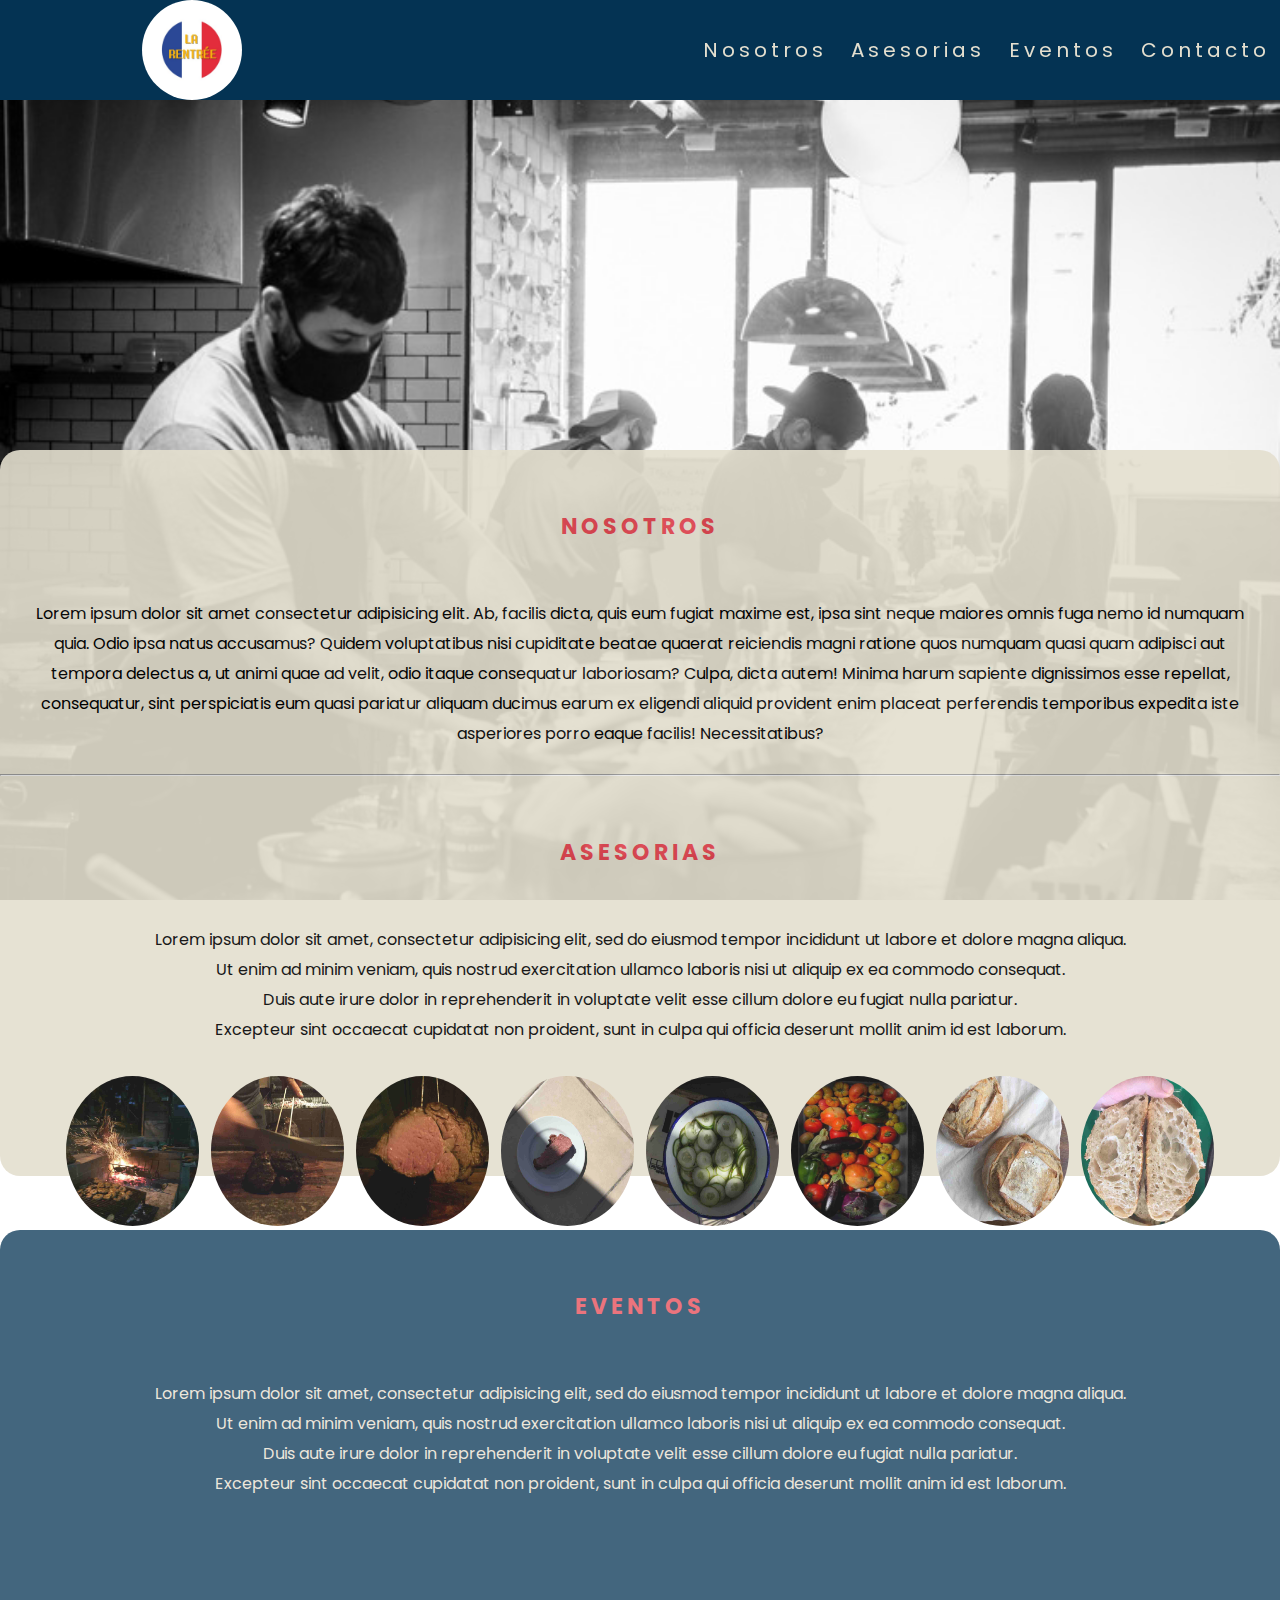
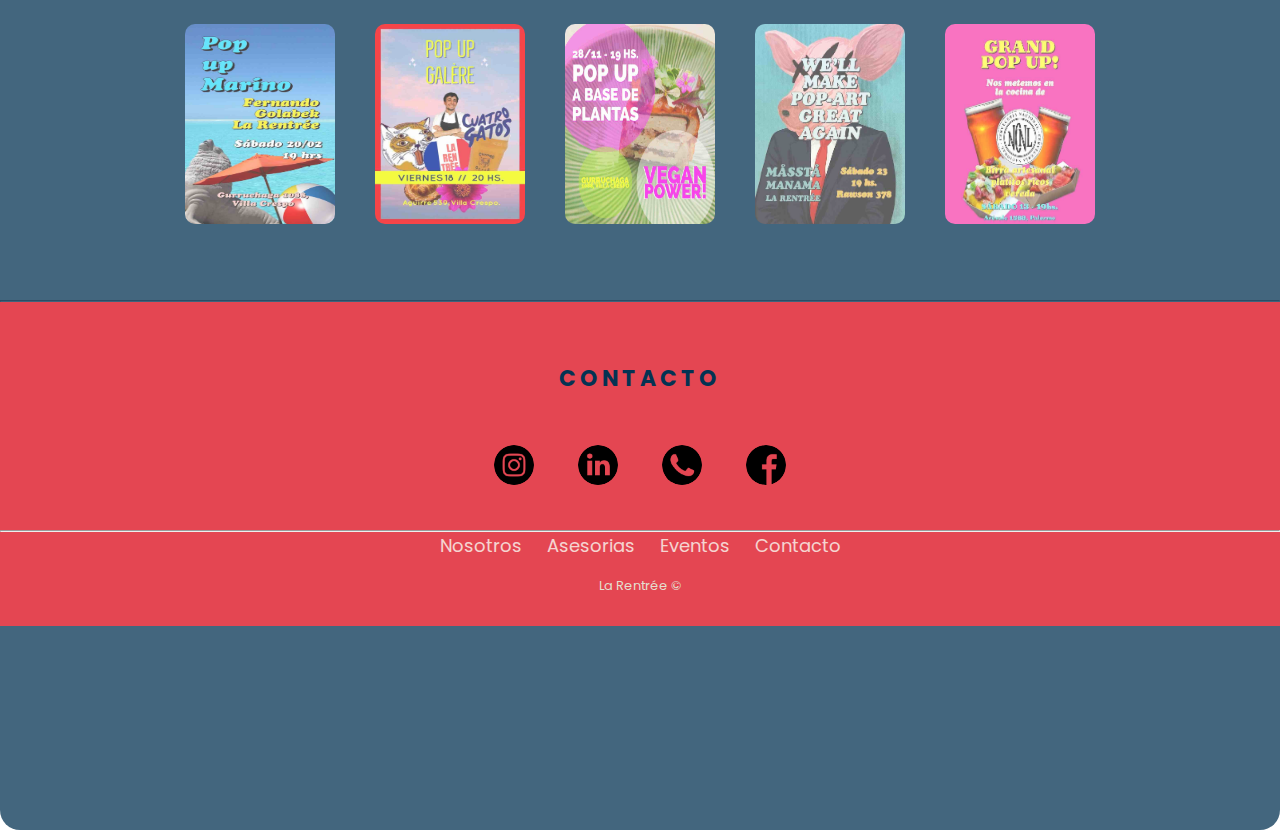
==== commit 7c4a76b4: "mobile" ====
--- a/index.html
+++ b/index.html
@@ -6,6 +6,7 @@
     <meta charset="utf-8">
     <meta http-equiv="X-UA-Compatible" content="IE=edge">
     <meta name="viewport" content="width=device-width, initial-scale=1.0">
+    <link href="https://cdn.jsdelivr.net/npm/bootstrap@5.0.0/dist/css/bootstrap.min.css" rel="stylesheet" integrity="sha384-wEmeIV1mKuiNpC+IOBjI7aAzPcEZeedi5yW5f2yOq55WWLwNGmvvx4Um1vskeMj0" crossorigin="anonymous">
     <!--SEO-->
     <meta name="keywords" content="Gastronomia, cocineros, La rentrée">
     <meta name="description" content="Grupo de cocineros nómades. Nos conocimos en Paris trabajando, volvimos a Argentina y hacemos eventos efīmeros en diferentes partes de la ciudad">
@@ -27,6 +28,27 @@
                     <a href="./Eventos.html">Eventos</a>
                     <a href="./contacto.html">Contacto</a>
                 </nav>
+                <div class="menu-mobile">
+                    <button class="btn btn-outline-danger" type="button" data-bs-toggle="offcanvas" data-bs-target="#offcanvasScrolling" aria-controls="offcanvasScrolling">Menu</button>
+                    <div class="offcanvas offcanvas-start" data-bs-scroll="true" data-bs-backdrop="false" tabindex="-1" id="offcanvasScrolling" aria-labelledby="offcanvasScrollingLabel">
+                        <div class="logo">
+                            <a href="./index.html"><img src="./img/logolr.jpg" alt="logo"></a>
+                        </div>
+                        <div class="offcanvas-header canva-titulo">
+                            <h2 class="offcanvas-title" id="offcanvasScrollingLabel"> MENU</h2>
+                            <button type="button" class="btn-close text-reset" data-bs-dismiss="offcanvas" aria-label="Close"></button>
+                        </div>
+                        <div class="offcanvas-body">
+                            <nav class="canva-mobile">
+                                <a href="./Nosotros.html">Nosotros</a>
+                                <a href="./asesorias.html">Asesorias</a>
+                                <a href="./Eventos.html">Eventos</a>
+                                <a href="./contacto.html">Contacto</a>
+                            </nav>
+                            <p>@la.rentreeok</p>
+                        </div>
+                    </div>
+                </div>
             </div>
         </header>
         <main>
@@ -39,33 +61,30 @@
                     <p>Lorem ipsum dolor sit amet consectetur adipisicing elit. Ab, facilis dicta, quis eum fugiat maxime est, ipsa sint neque maiores omnis fuga nemo id numquam quia. Odio ipsa natus accusamus? Quidem voluptatibus nisi cupiditate beatae
                         quaerat reiciendis magni ratione quos numquam quasi quam adipisci aut tempora delectus a, ut animi quae ad velit, odio itaque consequatur laboriosam? Culpa, dicta autem! Minima harum sapiente dignissimos esse repellat, consequatur,
                         sint perspiciatis eum quasi pariatur aliquam ducimus earum ex eligendi aliquid provident enim placeat perferendis temporibus expedita iste asperiores porro eaque facilis! Necessitatibus?</p>
-                </div>
-                <hr>
-                <div class="asesoriasMenu">
-                    <section class="asideContent">
-                        <aside class="asideImage">
-                            <div class="asideImg">
-                                <div>
-                                    <h2><a class="tituloAsesorias" href="./asesorias.html">Asesorias</a></h2>
-                                    <p class="asesoriasUno">Lorem ipsum dolor sit amet, consectetur adipisicing elit, sed do eiusmod tempor incididunt ut labore et dolore magna aliqua. <br> Ut enim ad minim veniam, quis nostrud exercitation ullamco laboris nisi ut aliquip ex
-                                        ea commodo consequat.
-                                        <br> Duis aute irure dolor in reprehenderit in voluptate velit esse cillum dolore eu fugiat nulla pariatur. <br> Excepteur sint occaecat cupidatat non proident, sunt in culpa qui officia deserunt mollit anim id
-                                        est laborum.
-                                    </p>
-                                </div>
-                                <div class="imagenReel">
-                                    <img class="imgReel grid1" src="./imgeventos/asesoriasdos1.jpg" alt="fuego">
-                                    <img class="imgReel grid2" src="./imgeventos/asesoriascuatro1.jpg" alt="corte cuchillo">
-                                    <img class="imgReel grid3" src="./imgeventos/asesoriasuno1.jpg" alt="punto de la carne">
-                                    <img class="imgReel grid4" src="./imgeventos/asesoriascinco1.jpg" alt="pastron">
-                                    <img class="imgReel grid5" src="./imgeventos/asesoriasseis1.jpg" alt="pickles de pepino">
-                                    <img class="imgReel grid6" src="./imgeventos/asesoriassiete1.jpg" alt="tomates de estacion">
-                                    <img class="imgReel grid7" src="./imgeventos/asesoriastres1.jpg" alt="hogazas de pan">
-                                    <img class="imgReel grid8" src="./imgeventos/asesoriasocho1.jpg" alt="interior del pan">
-                                </div>
+                    <hr>
+                    <div class="asesoriasMenu">
+                        <div class="asideImg">
+                            <div>
+                                <h2><a class="tituloAsesorias" href="./asesorias.html">Asesorias</a></h2>
+                                <p class="asesoriasUno">Lorem ipsum dolor sit amet, consectetur adipisicing elit, sed do eiusmod tempor incididunt ut labore et dolore magna aliqua. <br> Ut enim ad minim veniam, quis nostrud exercitation ullamco laboris nisi ut aliquip ex ea
+                                    commodo consequat.
+                                    <br> Duis aute irure dolor in reprehenderit in voluptate velit esse cillum dolore eu fugiat nulla pariatur. <br> Excepteur sint occaecat cupidatat non proident, sunt in culpa qui officia deserunt mollit anim id est
+                                    laborum.
+                                </p>
+
                             </div>
-                        </aside>
-                    </section>
+                            <div class="imagenReel">
+                                <img class="imgReel grid1" src="./imgeventos/asesoriasdos1.jpg" alt="fuego">
+                                <img class="imgReel grid2" src="./imgeventos/asesoriascuatro1.jpg" alt="corte cuchillo">
+                                <img class="imgReel grid3" src="./imgeventos/asesoriasuno1.jpg" alt="punto de la carne">
+                                <img class="imgReel grid4" src="./imgeventos/asesoriascinco1.jpg" alt="pastron">
+                                <img class="imgReel grid5" src="./imgeventos/asesoriasseis1.jpg" alt="pickles de pepino">
+                                <img class="imgReel grid6" src="./imgeventos/asesoriassiete1.jpg" alt="tomates de estacion">
+                                <img class="imgReel grid7" src="./imgeventos/asesoriastres1.jpg" alt="hogazas de pan">
+                                <img class="imgReel grid8" src="./imgeventos/asesoriasocho1.jpg" alt="interior del pan">
+                            </div>
+                        </div>
+                    </div>
                 </div>
             </div>
             <div class="eventosNuestros">
@@ -76,19 +95,19 @@
                 <div class="imgEventos">
                     <ul class="listEventos">
                         <li>
-                            <a href="https://www.instagram.com/la.rentreeok/?hl=es-la"><img class="imagenEvento" src="./imgeventos/evento11.jpg" alt="evento"></a>
+                            <a href="https://www.instagram.com/la.rentreeok/?hl=es-la"><img class="imagenEvento evento1" src="./imgeventos/evento11.jpg" alt="evento"></a>
                         </li>
                         <li>
-                            <a href="https://www.instagram.com/la.rentreeok/?hl=es-la"><img class="imagenEvento" src="./imgeventos/evento21.jpg" alt="evento"></a>
+                            <a href="https://www.instagram.com/la.rentreeok/?hl=es-la"><img class="imagenEvento evento2" src="./imgeventos/evento21.jpg" alt="evento"></a>
                         </li>
                         <li>
-                            <a href="https://www.instagram.com/la.rentreeok/?hl=es-la"><img class="imagenEvento" src="./imgeventos/evento31.jpg" alt="evento"></a>
+                            <a href="https://www.instagram.com/la.rentreeok/?hl=es-la"><img class="imagenEvento evento3" src="./imgeventos/evento31.jpg" alt="evento"></a>
                         </li>
                         <li>
-                            <a href="https://www.instagram.com/la.rentreeok/?hl=es-la"><img class="imagenEvento" src="./imgeventos/evento41.jpg" alt="evento"></a>
+                            <a href="https://www.instagram.com/la.rentreeok/?hl=es-la"><img class="imagenEvento evento4" src="./imgeventos/evento41.jpg" alt="evento"></a>
                         </li>
                         <li>
-                            <a href="https://www.instagram.com/la.rentreeok/?hl=es-la"><img class="imagenEvento" src="./imgeventos/evento51.jpg" alt="evento"></a>
+                            <a href="https://www.instagram.com/la.rentreeok/?hl=es-la"><img class="imagenEvento evento5" src="./imgeventos/evento51.jpg" alt="evento"></a>
                         </li>
                     </ul>
                 </div>
@@ -118,7 +137,8 @@
         </footer>
 
     </div>
-
+    <script src="https://code.jquery.com/jquery-3.6.0.slim.min.js" integrity="sha256-u7e5khyithlIdTpu22PHhENmPcRdFiHRjhAuHcs05RI=" crossorigin="anonymous"></script>
+    <script src="https://cdn.jsdelivr.net/npm/bootstrap@5.0.0/dist/js/bootstrap.bundle.min.js" integrity="sha384-p34f1UUtsS3wqzfto5wAAmdvj+osOnFyQFpp4Ua3gs/ZVWx6oOypYoCJhGGScy+8" crossorigin="anonymous"></script>
 </body>
 
 </html>--- a/style.css
+++ b/style.css
@@ -1,724 +1,892 @@
-  * {
-      margin: 0;
-      padding: 0;
-      font-family: 'poppins' !important;
-  }
-  
-  body {
-      text-align: center;
-      width: 100%;
-  }
-  /* menu nav */
-  
-  .menuNav {
-      width: 100%;
-      margin: 0 auto;
-  }
-  
-  header {
-      height: 100px;
-      background: #043353;
-      width: 100%;
-      z-index: 12;
-      position: fixed;
-      display: flex;
-      flex-wrap: nowrap;
-  }
-  
-  .logo {
-      width: 30%;
-      float: left;
-      line-height: 100px;
-  }
-  
-  .logo a {
-      text-decoration: none;
-      font-size: 30px;
-      color: #e4dfcd;
-      letter-spacing: 5px;
-      margin-top: 30px;
-      width: 100px;
-      height: 39px;
-      text-indent: -9999px;
-  }
-  
-  .logo img {
-      overflow: hidden;
-      border-radius: 50%;
-      height: 100px;
-      width: 100px;
-  }
-  
-  nav {
-      float: right;
-      line-height: 100px;
-  }
-  
-  nav a {
-      text-decoration: none;
-      letter-spacing: 4px;
-      font-size: 20px;
-      margin: 0 10px;
-      color: #e4dfcf;
-  }
-  
-  nav a:hover {
-      text-decoration: none;
-      background: #e44652;
-      padding: 10px;
-      border-radius: 20px;
-      transition: all 0.3s ease-out 0s;
-      cursor: pointer;
-  }
-  /*banner*/
-  
-  .bannerArea {
-      width: 100%;
-      height: 800px;
-      position: fixed;
-      top: 100px;
-      background-image: url(./imgeventos/bannerbar.JPG);
-      background-size: cover;
-      background-position: center center;
-  }
-  
-  .bannerArea h2 {
-      padding-top: 8%;
-      font-size: 70px;
-      font-family: 'poppins';
-      text-transform: uppercase;
-      color: #262626;
-  }
-  
-  .contentArea {
-      width: 100%;
-      position: relative;
-      top: 450px;
-      background-color: #e4dfcf;
-      height: 700px;
-      opacity: 0.9;
-      border-radius: 20px;
-  }
-  
-  .contentArea1 {
-      width: 100%;
-      position: relative;
-      top: 450px;
-      background-color: #e4dfcf;
-      height: 1500px;
-      opacity: 0.9;
-      border-radius: 20px;
-  }
-  
-  .contentArea p {
-      padding: 2% 0;
-      font-family: 'poppins' sans-serif;
-      line-height: 30px;
-      display: flex;
-      justify-content: flex-end;
-      text-align: center;
-  }
-  
-  .contentArea h2 {
-      color: #e44652;
-      text-align: center;
-      font-family: 'poppins' sans-serif;
-      font-size: 24px;
-      letter-spacing: 4px;
-      padding-top: 30px;
-      font-size: 40px;
-      margin: 0;
-      display: flex;
-      justify-content: center;
-  }
-  /*seccion eventos*/
-  
-  .eventosNuestros {
-      width: 100%;
-      position: relative;
-      top: 530px;
-      background-color: #043353;
-      height: 1200px;
-      color: #e4dfcf;
-      opacity: .75;
-      border-radius: 20px;
-  }
-  
-  .eventosNuestros1 {
-      width: 100%;
-      position: relative;
-      display: flex;
-      justify-content: center;
-      top: 100px;
-      background-color: #043353;
-      height: 800px;
-      color: #e44652;
-      opacity: .75;
-  }
-  
-  .eventosNuestros h2 {
-      font-family: 'poppins' sans-serif;
-      font-size: 24px;
-      letter-spacing: 4px;
-      padding-top: 30px;
-      font-size: 40px;
-      margin: 0;
-  }
-  
-  .eventosNuestros p {
-      padding: 2% 0;
-      font-family: 'poppins' sans-serif;
-      line-height: 30px;
-  }
-  
-  h2 {
-      font-family: 'popins' sans-serif;
-      color: #e44652;
-      font-size: 22px !important;
-      text-align: center;
-      text-decoration: none;
-      text-transform: uppercase;
-      display: flex;
-      justify-content: center;
-  }
-  
-  .asideImage {
-      display: flex;
-      justify-content: center;
-      list-style: none;
-      margin: 2px 0 2px 0px;
-  }
-  
-  .videoEventos {
-      object-fit: fill;
-      height: 400px;
-      margin: 30px 120px 100px auto;
-  }
-  
-  figure.videoSet {
-      background-color: black;
-      display: flex;
-      left: 450px;
-      padding: 0;
-      box-shadow: 0px 0px 10px 5px orangered;
-      border-radius: 10px;
-      margin-bottom: 100px;
-  }
-  
-  .video__set {
-      display: flex;
-      justify-content: center;
-      height: 400px;
-  }
-  
-  .imgEventos {
-      display: flex;
-      justify-content: center;
-      margin: 80px;
-  }
-  
-  .listEventos {
-      display: flex;
-      flex-flow: row wrap;
-      list-style: none;
-      justify-content: space-evenly;
-  }
-  
-  .imagenEvento {
-      display: flex;
-      object-fit: fill;
-      padding: 20px;
-      width: 150px;
-      height: 200px;
-      border-radius: 30px;
-  }
-  
-  .listEventos:hover .imagenEvento {
-      cursor: pointer;
-      opacity: 1;
-      text-decoration: none;
-      background: orangered;
-      padding: 10px;
-      border-radius: 50px;
-      transition: all 0.3s ease-out 0s;
-      cursor: pointer;
-  }
-  /*seccion Asesorias*/
-  
-  .section-table {
-      display: grid;
-      grid-template-columns: repeat(3, 1fr);
-      grid-template-rows: minmax(10px, auto);
-      gap: 5px;
-  }
-  
-  .section-table div {
-      background: #043353;
-      padding: 1em;
-      border-radius: 10px;
-      opacity: 0.95;
-  }
-  
-  .section-table div:hover {
-      border: 1px solid red;
-  }
-  
-  .section-table .top {
-      background: linear-gradient(to bottom, #eb5757, #000000);
-      font-family: 'poppins' sans-serif;
-      font-weight: 500;
-      font-size: 12pt;
-      text-align: center;
-      color: #e4dfcf;
-  }
-  
-  .menu-tabla {
-      text-align: center;
-      color: #faf8f0;
-      font-size: 10pt;
-  }
-  
-  .contenido-tabla:hover {
-      background: linear-gradient(to bottom, #eb5757, #000000);
-  }
-  
-  .section-table .tipo {
-      font-size: 15pt;
-      color: #e4dfcf;
-      text-align: center;
-  }
-  
-  .section-table .lista-tabla {
-      font-size: 10pt;
-      color: #e4dfcf;
-      text-align: center;
-      list-style: none;
-  }
-  
-  .section-table .lista-tabla:hover {
-      background: linear-gradient(to bottom, #eb5757, #000000);
-      border-radius: 10px;
-  }
-  
-  .contenedor-tabla {
-      position: relative;
-      top: -10px;
-      width: 100%;
-      height: fit-content;
-      margin-left: 180px;
-      padding: 0px;
-  }
-  
-  .asesoriasMenu h2 {
-      color: #e44652 !important;
-      font-family: 'poppins' sans-serif;
-      letter-spacing: 4px;
-      padding-top: 30px;
-      font-size: 40px;
-      margin: 0;
-      display: flex;
-      justify-content: center;
-  }
-  
-  .asesoriasSection {
-      position: fixed;
-  }
-  
-  .asesoriasUno {
-      display: flex;
-      justify-content: center !important;
-      text-align: center;
-  }
-  
-  p {
-      text-align: center;
-      margin: 0 20px;
-  }
-  
-  img {
-      width: 150px;
-      height: 150px;
-      position: center;
-  }
-  
-  section {
-      text-align: center;
-      width: 617px;
-      height: 250px;
-      margin: 0;
-      background-repeat: no-repeat;
-      background-size: cover;
-      display: flex;
-  }
-  
-  .imagenReel {
-      display: flex;
-      margin: 0px 60px;
-      flex-wrap: nowrap;
-      justify-content: flex-start;
-  }
-  
-  .imgReel {
-      border-radius: 50%;
-      overflow: hidden;
-      margin: 6px;
-  }
-  
-  .collapse--tabla {
-      width: 100%;
-      height: 900px;
-      background-color: #043353;
-      padding: 20px;
-      margin: 0px;
-      border-radius: 40px 40px 0px 0px;
-  }
-  
-  .boton-color {
-      padding: 40px;
-      margin: 40px;
-      background-color: #043353;
-      color: #e4dfcf;
-  }
-  
-  .img--relleno {
-      border-radius: 50%;
-  }
-  
-  .texto--color {
-      color: #e4dfcf;
-  }
-  /*footer*/
-  
-  .footer-basic {
-      padding: 30px 0;
-      width: 100%;
-      background-color: #e44652;
-      color: #faf8f0;
-      position: relative;
-      bottom: 0;
-      margin-bottom: 0px;
-  }
-  
-  .footer-basic ul {
-      padding: 0;
-      list-style: none;
-      text-align: center;
-      font-size: 18px;
-      line-height: 1.6;
-      margin-bottom: 0;
-  }
-  
-  .footer-basic li {
-      padding: 0 10px;
-      display: inline-block;
-  }
-  
-  .footer-basic ul a {
-      color: inherit;
-      text-decoration: none;
-      opacity: 0.8;
-  }
-  
-  .footer-basic a:hover {
-      opacity: 1;
-  }
-  
-  .footer-basic .social {
-      text-align: center;
-      padding-bottom: 25px;
-      text-decoration: none;
-  }
-  
-  .footer-basic .social>a {
-      width: 40px;
-      height: 40px;
-      display: inline-block;
-      text-align: center;
-      margin: 10px;
-      padding: 10px;
-      color: inherit;
-      text-decoration: none;
-  }
-  /*.footer-basic .footer-basic .social>a:hover {
+* {
+    margin: 0;
+    padding: 0;
+    font-family: 'poppins' !important;
+}
+
+body {
+    text-align: center;
+    width: 100%;
+}
+
+
+/* menu nav */
+
+.menuNav {
+    width: 100%;
+    margin: 0 auto;
+}
+
+header {
+    height: 100px;
+    background: #043353;
+    width: 100%;
+    z-index: 12;
+    position: fixed;
+    display: flex;
+    flex-wrap: nowrap;
+}
+
+.logo {
+    width: 30%;
+    float: left;
+    line-height: 100px;
+}
+
+.logo a {
+    text-decoration: none;
+    font-size: 30px;
+    color: #e4dfcd;
+    letter-spacing: 5px;
+    margin-top: 30px;
+    width: 100px;
+    height: 39px;
+    text-indent: -9999px;
+}
+
+.logo img {
+    overflow: hidden;
+    border-radius: 50%;
+    height: 100px;
+    width: 100px;
+}
+
+nav {
+    float: right;
+    line-height: 100px;
+}
+
+nav a {
+    text-decoration: none;
+    letter-spacing: 4px;
+    font-size: 20px;
+    margin: 0 10px;
+    color: #e4dfcf;
+}
+
+nav a:hover {
+    text-decoration: none;
+    background: #e44652;
+    padding: 10px;
+    border-radius: 20px;
+    transition: all 0.3s ease-out 0s;
+    cursor: pointer;
+}
+
+
+/*banner*/
+
+.bannerArea {
+    width: 100%;
+    height: 800px;
+    position: fixed;
+    top: 100px;
+    background-image: url(./imgeventos/bannerbar.JPG);
+    background-size: cover;
+    background-position: center center;
+}
+
+.bannerArea h2 {
+    padding-top: 8%;
+    font-size: 70px;
+    font-family: 'poppins';
+    text-transform: uppercase;
+    color: #262626;
+}
+
+.contentArea {
+    width: 100%;
+    position: relative;
+    top: 450px;
+    background-color: #e4dfcf;
+    height: 700px;
+    opacity: 0.9;
+    border-radius: 20px;
+}
+
+.contentArea1 {
+    width: 100%;
+    position: relative;
+    top: 450px;
+    background-color: #e4dfcf;
+    height: 1500px;
+    opacity: 0.9;
+    border-radius: 20px;
+}
+
+.contentArea p {
+    padding: 2% 0;
+    font-family: 'poppins' sans-serif;
+    line-height: 30px;
+    display: flex;
+    justify-content: flex-end;
+    text-align: center;
+}
+
+.contentArea h2 {
+    color: #e44652;
+    text-align: center;
+    font-family: 'poppins' sans-serif;
+    font-size: 24px;
+    letter-spacing: 4px;
+    padding-top: 30px;
+    font-size: 40px;
+    margin: 0;
+    display: flex;
+    justify-content: center;
+}
+
+
+/*seccion eventos*/
+
+.eventosNuestros {
+    width: 100%;
+    position: relative;
+    top: 530px;
+    background-color: #043353;
+    height: 1200px;
+    color: #e4dfcf;
+    opacity: .75;
+    border-radius: 20px;
+}
+
+.eventosNuestros1 {
+    width: 100%;
+    position: relative;
+    display: flex;
+    justify-content: center;
+    top: 100px;
+    background-color: #043353;
+    height: 800px;
+    color: #e44652;
+    opacity: .75;
+}
+
+.eventosNuestros h2 {
+    font-family: 'poppins' sans-serif;
+    font-size: 24px;
+    letter-spacing: 4px;
+    padding-top: 30px;
+    font-size: 40px;
+    margin: 0;
+}
+
+.eventosNuestros p {
+    padding: 2% 0;
+    font-family: 'poppins' sans-serif;
+    line-height: 30px;
+}
+
+h2 {
+    font-family: 'popins' sans-serif;
+    color: #e44652;
+    font-size: 22px !important;
+    text-align: center;
+    text-decoration: none;
+    text-transform: uppercase;
+    display: flex;
+    justify-content: center;
+}
+
+.videoEventos {
+    object-fit: fill;
+    height: 400px;
+    margin: 30px 120px 100px auto;
+}
+
+figure.videoSet {
+    background-color: black;
+    display: flex;
+    left: 450px;
+    padding: 0;
+    box-shadow: 0px 0px 10px 5px orangered;
+    border-radius: 10px;
+    margin-bottom: 100px;
+}
+
+.video__set {
+    display: flex;
+    justify-content: center;
+    height: 400px;
+}
+
+.imgEventos {
+    display: flex;
+    justify-content: center;
+    margin: 80px;
+}
+
+.listEventos {
+    display: flex;
+    flex-flow: row wrap;
+    list-style: none;
+    justify-content: space-evenly;
+}
+
+.imagenEvento {
+    display: flex;
+    object-fit: fill;
+    padding: 20px;
+    width: 150px;
+    height: 200px;
+    border-radius: 30px;
+}
+
+.listEventos:hover .imagenEvento {
+    cursor: pointer;
+    opacity: 1;
+    text-decoration: none;
+    background: orangered;
+    padding: 10px;
+    border-radius: 50px;
+    transition: all 0.3s ease-out 0s;
+    cursor: pointer;
+}
+
+
+/*seccion Asesorias*/
+
+.section-table {
+    display: grid;
+    grid-template-columns: repeat(3, 1fr);
+    grid-template-rows: minmax(10px, auto);
+    gap: 5px;
+}
+
+.section-table div {
+    background: #043353;
+    padding: 1em;
+    border-radius: 10px;
+    opacity: 0.95;
+}
+
+.section-table div:hover {
+    border: 1px solid red;
+}
+
+.section-table .top {
+    background: linear-gradient(to bottom, #eb5757, #000000);
+    font-family: 'poppins' sans-serif;
+    font-weight: 500;
+    font-size: 12pt;
+    text-align: center;
+    color: #e4dfcf;
+}
+
+.menu-tabla {
+    text-align: center;
+    color: #faf8f0;
+    font-size: 10pt;
+}
+
+.contenido-tabla:hover {
+    background: linear-gradient(to bottom, #eb5757, #000000);
+}
+
+.section-table .tipo {
+    font-size: 15pt;
+    color: #e4dfcf;
+    text-align: center;
+}
+
+.section-table .lista-tabla {
+    font-size: 10pt;
+    color: #e4dfcf;
+    text-align: center;
+    list-style: none;
+}
+
+.section-table .lista-tabla:hover {
+    background: linear-gradient(to bottom, #eb5757, #000000);
+    border-radius: 10px;
+}
+
+.contenedor-tabla {
+    position: relative;
+    top: -10px;
+    width: 100%;
+    height: fit-content;
+    margin-left: 180px;
+    padding: 0px;
+}
+
+.asesoriasMenu h2 {
+    color: #e44652 !important;
+    font-family: 'poppins' sans-serif;
+    letter-spacing: 4px;
+    padding-top: 30px;
+    font-size: 40px;
+    margin: 0;
+    display: flex;
+    justify-content: center;
+}
+
+.asesoriasMenu {
+    width: 100%;
+    height: 400px;
+    background-color: #e4dfcf;
+    border-radius: 20px;
+}
+
+.asesoriasSection {
+    position: fixed;
+}
+
+.asesoriasUno {
+    display: flex;
+    justify-content: center !important;
+    text-align: center;
+}
+
+p {
+    text-align: center;
+    margin: 0 20px;
+}
+
+img {
+    width: 150px;
+    height: 150px;
+    position: center;
+}
+
+section {
+    text-align: center;
+    width: 617px;
+    height: 250px;
+    margin: 0;
+    background-repeat: no-repeat;
+    background-size: cover;
+    display: flex;
+}
+
+.imagenReel {
+    display: flex;
+    margin: 0px 60px;
+    flex-wrap: nowrap;
+    justify-content: flex-start;
+}
+
+.imgReel {
+    border-radius: 50%;
+    overflow: hidden;
+    margin: 6px;
+}
+
+.collapse--tabla {
+    width: 100%;
+    height: 900px;
+    background-color: #043353;
+    padding: 20px;
+    margin: 0px;
+    border-radius: 40px 40px 0px 0px;
+}
+
+.boton-color {
+    padding: 40px;
+    margin: 40px;
+    background-color: #043353;
+    color: #e4dfcf;
+}
+
+.img--relleno {
+    border-radius: 50%;
+}
+
+.texto--color {
+    color: #e4dfcf;
+}
+
+
+/*footer*/
+
+.footer-basic {
+    padding: 30px 0;
+    width: 100%;
+    background-color: #e44652;
+    color: #faf8f0;
+    position: relative;
+    bottom: 0;
+    margin-bottom: 0px;
+}
+
+.footer-basic ul {
+    padding: 0;
+    list-style: none;
+    text-align: center;
+    font-size: 18px;
+    line-height: 1.6;
+    margin-bottom: 0;
+}
+
+.footer-basic li {
+    padding: 0 10px;
+    display: inline-block;
+}
+
+.footer-basic ul a {
+    color: inherit;
+    text-decoration: none;
+    opacity: 0.8;
+}
+
+.footer-basic a:hover {
+    opacity: 1;
+}
+
+.footer-basic .social {
+    text-align: center;
+    padding-bottom: 25px;
+    text-decoration: none;
+}
+
+.footer-basic .social>a {
+    width: 40px;
+    height: 40px;
+    display: inline-block;
+    text-align: center;
+    margin: 10px;
+    padding: 10px;
+    color: inherit;
+    text-decoration: none;
+}
+
+
+/*.footer-basic .footer-basic .social>a:hover {
       opacity: 0.9;
   }*/
-  
-  .footer-basic .copyright {
-      margin-top: 15px;
-      text-align: center;
-      font-size: 13px;
-      color: #e4dfcf;
-      margin-bottom: 0;
-  }
-  
-  .ns {
-      text-align: center;
-      margin: 1rem;
-      padding: 0;
-  }
-  /*agregados*/
-  
-  .menuBar {
-      width: 100%;
-      height: 160px;
-      background-color: #faf8f0;
-      display: inline-block;
-  }
-  
-  .logoFooter img {
-      width: 40px;
-      height: 40px;
-      overflow: hidden;
-      border-radius: 50%;
-      list-style: none;
-  }
-  
-  .logoFooter:hover {
-      text-decoration: none;
-      padding: 10px;
-      border-radius: 50%;
-      transition: all 0.3s ease-out 0s;
-      cursor: pointer;
-  }
-  
-  .contactoFooter {
-      color: #043353;
-      margin: 20px 20px;
-      padding: 10px;
-      text-transform: uppercase;
-      letter-spacing: 4px;
-  }
-  
-  h2 a {
-      margin: 20px 20px;
-      padding: 10px;
-      text-transform: uppercase;
-      letter-spacing: 4px;
-      text-decoration: none;
-      color: #e44652;
-  }
-  
-  .contentAreaNos {
-      height: 100px;
-      width: 100%;
-  }
-  
-  img.cocineros {
-      width: 520px;
-      height: 400px;
-      margin: 7px;
-      border-radius: 10px;
-      background: black;
-  }
-  
-  figure {
-      display: inline-block;
-      position: relative;
-      overflow: hidden;
-  }
-  
-  figcaption {
-      color: #043353;
-      transition: all 0.3s ease 0s;
-      font-weight: bold;
-      background: rgba(250, 248, 240, 0.5);
-      position: absolute;
-      left: 0px;
-      bottom: -400px;
-      width: 100%;
-      padding: 5%;
-      border-radius: 20px;
-  }
-  
-  figure:hover figcaption {
-      bottom: 0px;
-  }
-  
-  .miniaturasImg {
-      width: 100%;
-      height: 400px;
-      background-color: #e4dfcf;
-      z-index: 9999;
-      display: none;
-  }
-  /**contacto**/
-  
-  .contactoTitle {
-      font-family: 'popins' sans-serif;
-      color: #faf8f0;
-      font-size: 22px;
-      text-align: center;
-      text-decoration: none;
-      text-transform: uppercase;
-      display: flex;
-      justify-content: center;
-      padding: 30px;
-  }
-  
-  .inputName {
-      margin: 5px;
-      border: solid 1px orangered;
-      box-shadow: 0px 0px 5px 0px orangered;
-      color: #edf0f1;
-      opacity: 0.75;
-  }
-  
-  .desplegable {
-      margin: 10px;
-      box-shadow: 0px 0px 5px 0px orangered;
-      width: 80px;
-      border-radius: 5px;
-  }
-  
-  h4 {
-      font-family: 'popins' sans-serif;
-      color: #faf8f0;
-      font-size: 15px;
-      text-align: center;
-      text-decoration: none;
-      text-transform: uppercase;
-      display: flex;
-      justify-content: center;
-      padding: 10px;
-  }
-  
-  legend {
-      font-family: 'poppins' sans-serif;
-      font-size: 16px;
-      text-transform: uppercase;
-      font-weight: bold;
-      color: #e4dfcf;
-  }
-  
-  .botonE {
-      background: linear-gradient(to right, #e44652, #043353);
-      font-family: 'poppins', sans-serif;
-      font-weight: 500;
-      font-size: 16px;
-      color: #faf8f0;
-      text-decoration: none;
-      width: 80px;
-      border-radius: 10px;
-  }
-  
-  .radioBoton {
-      font-family: 'poppins';
-  }
-  
-  .label {
-      padding-bottom: 5px;
-      font-family: 'poppins' sans-serif;
-      letter-spacing: 1px;
-      text-transform: uppercase;
-      color: #e4dfcf;
-      margin-bottom: 20px;
-  }
-  
-  .areaTexto {
-      border-radius: 5px;
-      opacity: 0.6;
-      box-shadow: 0px 0px 10px 0px orangered;
-      padding: 5px;
-      margin: 20px;
-  }
-  
-  .action {
-      position: fixed;
-      bottom: 50px;
-      left: 50px;
-      width: 50px;
-      background: #fff;
-      border-radius: 50%;
-      box-shadow: 0px 10px 10px 0px rgba(0, 0, 0, 0.1);
-      z-index: 999999;
-  }
-  
-  .action span {
-      position: relative;
-      width: 100%;
-      height: 100%;
-      display: flex;
-      justify-content: center;
-      align-items: center;
-      color: #e44652;
-      font-size: 2em;
-      transition: .3s ease-in-out;
-      cursor: pointer;
-  }
-  
-  .action.active span {
-      transform: rotate(135deg);
-  }
-  
-  .iconosFloat {
-      width: 40px;
-      height: 40px;
-  }
-  
-  .action ul {
-      position: absolute;
-      bottom: 55px;
-      background: #fff;
-      min-width: 250px;
-      padding: 20px;
-      border-radius: 20px;
-      opacity: 0;
-      visibility: hidden;
-      transition: 0.3s;
-  }
-  
-  .action.active ul {
-      bottom: 70px;
-      opacity: 1;
-      visibility: visible;
-      transition: 0.3s;
-  }
-  
-  .action.active ul li {
-      list-style: none;
-      display: flex;
-      justify-content: flex-start;
-      align-items: center;
-      padding: 10px 0;
-      transition: 0.3s;
-  }
-  
-  .action ul li:hover {
-      font-weight: bold;
-      color: #043353;
-  }
-  
-  .action ul li:not(:last-child) {
-      border-bottom: 1px solid rgba(4, 51, 83, 0.1);
-  }
-  
-  .action ul li img {
-      margin-right: 10px;
-      opacity: .8;
-      transform: scale(0.8);
-  }
-  
-  .action ul li:hover {
-      opacity: 0.8;
-  }
-  
-  .php {
-      display: flex;
-      justify-content: center;
-  }
-  /*medias querys*/
-  
-  @media screen and (max-width: 480px) {}
-  
-  @media screen and (max-width: 768px) {}
-  
-  @media screen and (max-width: 1024px) {}
-  
-  .card-columns {
-      @include media-breakpoint-only(lg) {
-          column-count: 4;
-      }
-      @include media-breakpoint-only(xl) {
-          column-count: 5;
-      }
-  }+
+.footer-basic .copyright {
+    margin-top: 15px;
+    text-align: center;
+    font-size: 13px;
+    color: #e4dfcf;
+    margin-bottom: 0;
+}
+
+.ns {
+    text-align: center;
+    margin: 1rem;
+    padding: 0;
+}
+
+
+/*agregados*/
+
+.menuBar {
+    width: 100%;
+    height: 160px;
+    background-color: #faf8f0;
+    display: inline-block;
+}
+
+.logoFooter img {
+    width: 40px;
+    height: 40px;
+    overflow: hidden;
+    border-radius: 50%;
+    list-style: none;
+}
+
+.logoFooter:hover {
+    text-decoration: none;
+    padding: 10px;
+    border-radius: 50%;
+    transition: all 0.3s ease-out 0s;
+    cursor: pointer;
+}
+
+.contactoFooter {
+    color: #043353;
+    margin: 20px 20px;
+    padding: 10px;
+    text-transform: uppercase;
+    letter-spacing: 4px;
+}
+
+h2 a {
+    margin: 20px 20px;
+    padding: 10px;
+    text-transform: uppercase;
+    letter-spacing: 4px;
+    text-decoration: none;
+    color: #e44652;
+}
+
+.contentAreaNos {
+    height: 100px;
+    width: 100%;
+}
+
+img.cocineros {
+    width: 520px;
+    height: 400px;
+    margin: 7px;
+    border-radius: 10px;
+    background: black;
+}
+
+figure {
+    display: inline-block;
+    position: relative;
+    overflow: hidden;
+}
+
+figcaption {
+    color: #043353;
+    transition: all 0.3s ease 0s;
+    font-weight: bold;
+    background: rgba(250, 248, 240, 0.5);
+    position: absolute;
+    left: 0px;
+    bottom: -400px;
+    width: 100%;
+    padding: 5%;
+    border-radius: 20px;
+}
+
+figure:hover figcaption {
+    bottom: 0px;
+}
+
+.miniaturasImg {
+    width: 100%;
+    height: 400px;
+    background-color: #e4dfcf;
+    z-index: 9999;
+    display: none;
+}
+
+
+/**contacto**/
+
+.contactoTitle {
+    font-family: 'popins' sans-serif;
+    color: #faf8f0;
+    font-size: 22px;
+    text-align: center;
+    text-decoration: none;
+    text-transform: uppercase;
+    display: flex;
+    justify-content: center;
+    padding: 30px;
+}
+
+.inputName {
+    margin: 5px;
+    border: solid 1px orangered;
+    box-shadow: 0px 0px 5px 0px orangered;
+    color: #edf0f1;
+    opacity: 0.75;
+}
+
+.desplegable {
+    margin: 10px;
+    box-shadow: 0px 0px 5px 0px orangered;
+    width: 80px;
+    border-radius: 5px;
+}
+
+h4 {
+    font-family: 'popins' sans-serif;
+    color: #faf8f0;
+    font-size: 15px;
+    text-align: center;
+    text-decoration: none;
+    text-transform: uppercase;
+    display: flex;
+    justify-content: center;
+    padding: 10px;
+}
+
+legend {
+    font-family: 'poppins' sans-serif;
+    font-size: 16px;
+    text-transform: uppercase;
+    font-weight: bold;
+    color: #e4dfcf;
+}
+
+.botonE {
+    background: linear-gradient(to right, #e44652, #043353);
+    font-family: 'poppins', sans-serif;
+    font-weight: 500;
+    font-size: 16px;
+    color: #faf8f0;
+    text-decoration: none;
+    width: 80px;
+    border-radius: 10px;
+}
+
+.radioBoton {
+    font-family: 'poppins';
+}
+
+.label {
+    padding-bottom: 5px;
+    font-family: 'poppins' sans-serif;
+    letter-spacing: 1px;
+    text-transform: uppercase;
+    color: #e4dfcf;
+    margin-bottom: 20px;
+}
+
+.areaTexto {
+    border-radius: 5px;
+    opacity: 0.6;
+    box-shadow: 0px 0px 10px 0px orangered;
+    padding: 5px;
+    margin: 20px;
+}
+
+.action {
+    position: fixed;
+    bottom: 50px;
+    left: 50px;
+    width: 50px;
+    background: #fff;
+    border-radius: 50%;
+    box-shadow: 0px 10px 10px 0px rgba(0, 0, 0, 0.1);
+    z-index: 999999;
+}
+
+.action span {
+    position: relative;
+    width: 100%;
+    height: 100%;
+    display: flex;
+    justify-content: center;
+    align-items: center;
+    color: #e44652;
+    font-size: 2em;
+    transition: .3s ease-in-out;
+    cursor: pointer;
+}
+
+.action.active span {
+    transform: rotate(135deg);
+}
+
+.iconosFloat {
+    width: 40px;
+    height: 40px;
+}
+
+.action ul {
+    position: absolute;
+    bottom: 55px;
+    background: #fff;
+    min-width: 250px;
+    padding: 20px;
+    border-radius: 20px;
+    opacity: 0;
+    visibility: hidden;
+    transition: 0.3s;
+}
+
+.action.active ul {
+    bottom: 70px;
+    opacity: 1;
+    visibility: visible;
+    transition: 0.3s;
+}
+
+.action.active ul li {
+    list-style: none;
+    display: flex;
+    justify-content: flex-start;
+    align-items: center;
+    padding: 10px 0;
+    transition: 0.3s;
+}
+
+.action ul li:hover {
+    font-weight: bold;
+    color: #043353;
+}
+
+.action ul li:not(:last-child) {
+    border-bottom: 1px solid rgba(4, 51, 83, 0.1);
+}
+
+.action ul li img {
+    margin-right: 10px;
+    opacity: .8;
+    transform: scale(0.8);
+}
+
+.action ul li:hover {
+    opacity: 0.8;
+}
+
+.php {
+    display: flex;
+    justify-content: center;
+}
+
+.canva-mobile a {
+    display: block;
+    text-decoration: none;
+    letter-spacing: 4px;
+    font-size: 20px;
+    margin: 0 100px;
+    color: #043353;
+}
+
+.canva-mobile a:hover {
+    text-decoration: none;
+    background: #e44652;
+    padding: 0px 50px;
+    margin: 0px 20px;
+    border-radius: 20px;
+    transition: all 0.3s ease-out 0s;
+    cursor: pointer;
+}
+
+.menu-mobile {
+    display: none;
+    padding: 15px;
+    margin: 15px;
+}
+
+
+/*medias querys*/
+
+@media screen and (max-width: 480px) {
+    .bannerArea {
+        background-image: url(./imgeventos/fondomobile.jpg);
+        object-fit: cover;
+    }
+    .menu-mobile {
+        float: left;
+        display: inline;
+        padding: 15px 100px 15px 50px;
+        margin: 15px auto;
+    }
+    nav a {
+        display: none;
+    }
+    .grid1 {
+        display: none;
+    }
+    .grid4 {
+        display: none;
+    }
+    .grid5 {
+        display: none;
+    }
+    .grid6 {
+        display: none;
+    }
+    .grid7 {
+        display: none;
+    }
+    .grid8 {
+        display: none;
+    }
+    .contentArea {
+        height: 200vh;
+    }
+    .asesoriaMobile {
+        display: none;
+    }
+    .mobile-img {
+        display: none;
+    }
+    .evento1 {
+        display: none;
+    }
+    .evento2 {
+        display: none;
+    }
+    .evento3 {
+        display: none;
+    }
+    .evento4 {
+        padding: 0;
+        margin: 0;
+    }
+    .evento5 {
+        display: none;
+    }
+    .video__set {
+        display: none;
+    }
+}
+
+@media screen and (max-width: 768px) {
+    .bannerArea {
+        background-image: url(./imgeventos/fondomobile.jpg);
+        object-fit: cover;
+    }
+    .menu-mobile {
+        float: left;
+        display: inline;
+        padding: 15px 50px 15px 500px;
+        margin: 15px auto;
+    }
+    nav a {
+        display: none;
+    }
+    .grid1 {
+        display: none;
+    }
+    .grid4 {
+        display: none;
+    }
+    .grid5 {
+        display: none;
+    }
+    .grid6 {
+        display: none;
+    }
+    .grid8 {
+        display: none;
+    }
+    .contentArea {
+        height: 200vh;
+    }
+    .asesoriaMobile {
+        display: none;
+    }
+    .evento1 {
+        display: none;
+    }
+    .evento3 {
+        display: none;
+    }
+    .evento5 {
+        display: none;
+    }
+    .video__set {
+        display: none;
+    }
+}
+
+@media screen and (max-width: 1024px) {
+    .bannerArea {
+        background-image: url(./imgeventos/fondomobile.jpg);
+        object-fit: cover;
+    }
+    .menu-mobile {
+        float: left;
+        position: fixed;
+        display: inline;
+        padding: 15px 50px 15px 50px;
+        margin: 15px auto;
+    }
+    nav a {
+        display: none;
+    }
+    .asesoriaMobile {
+        display: none;
+    }
+}
+
+.card-columns {
+    @include media-breakpoint-only(lg) {
+        column-count: 4;
+    }
+    @include media-breakpoint-only(xl) {
+        column-count: 5;
+    }
+}